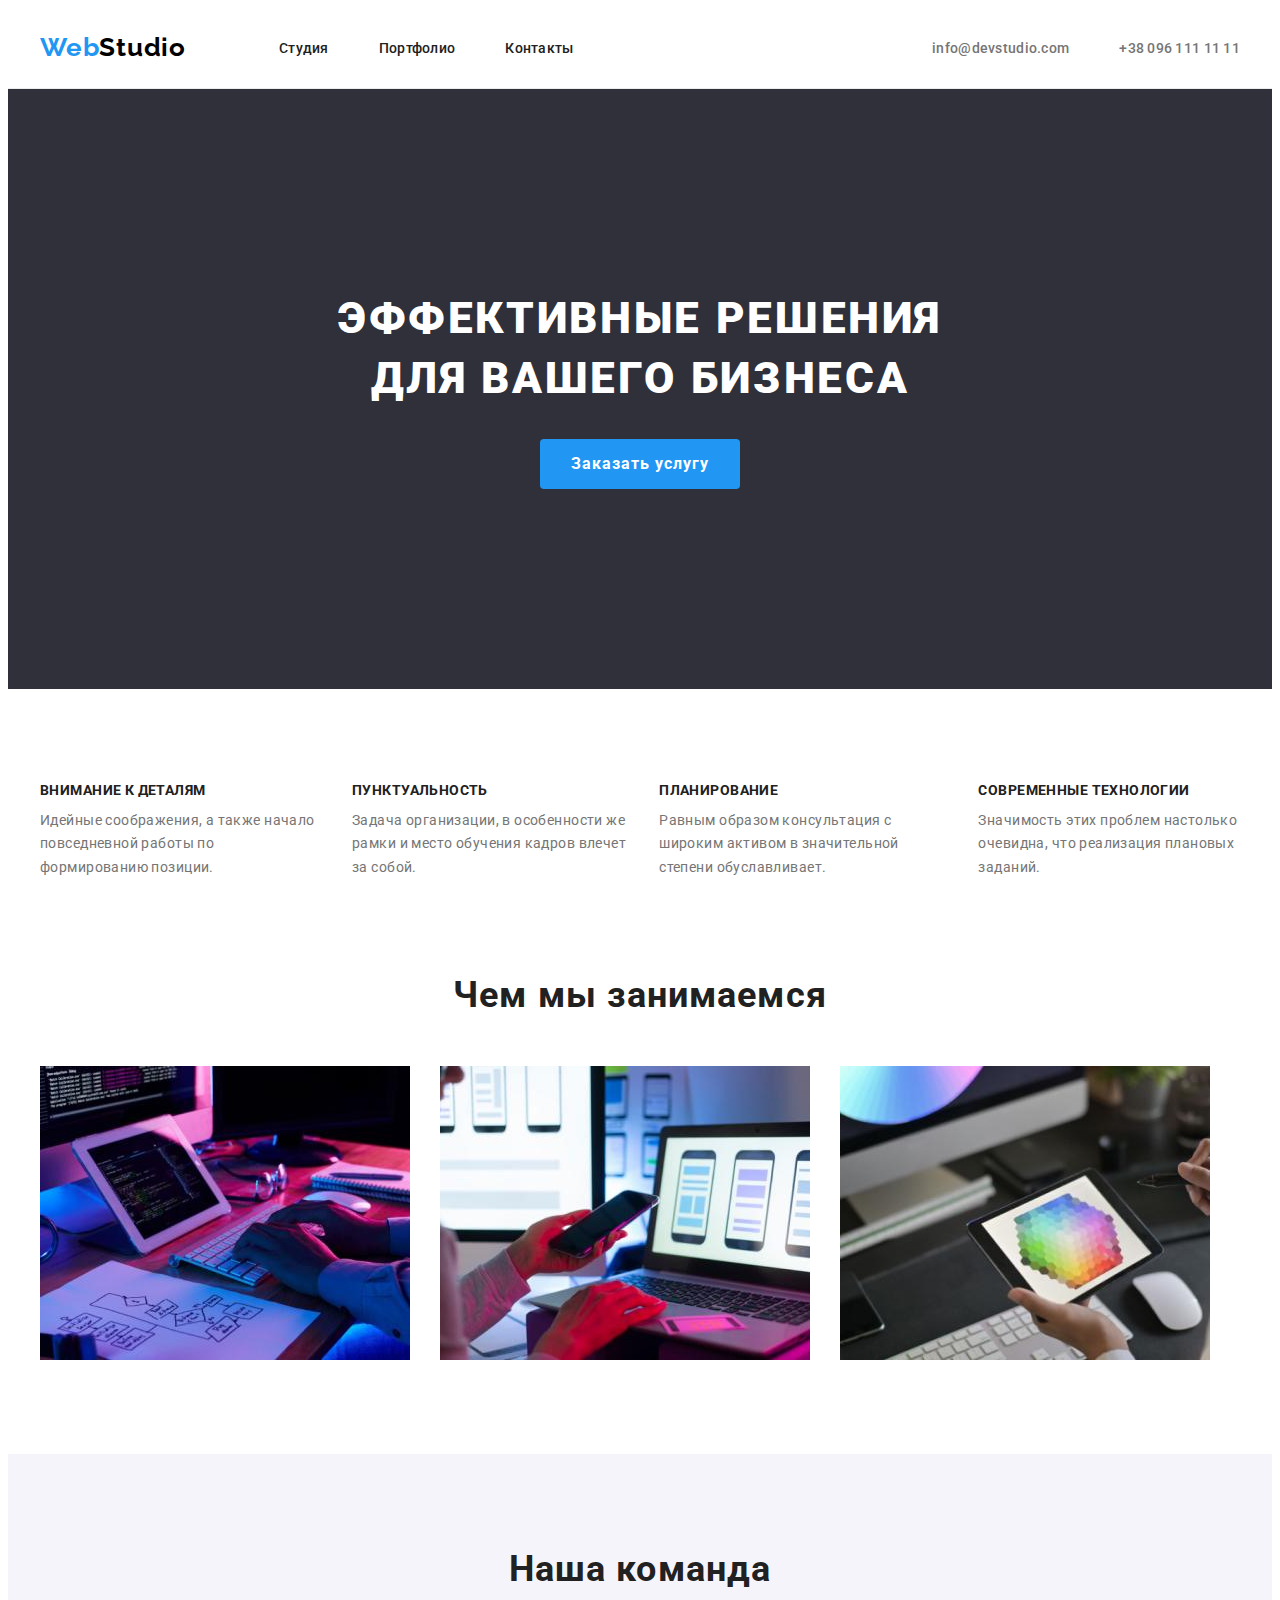
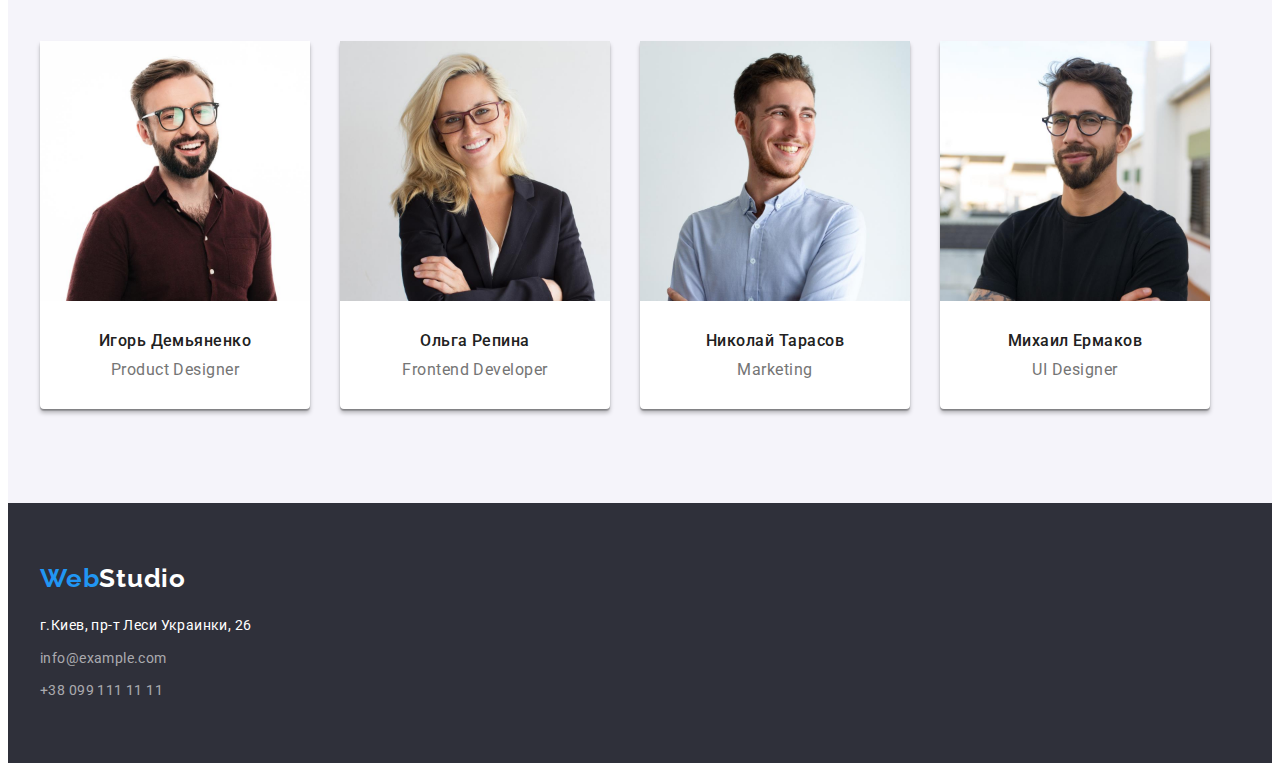
==== index.html @ 032d28a5 "add" ====
<!DOCTYPE html>
<html lang="ru">
  <head>
    <meta charset="UTF-8" />
    <meta http-equiv="X-UA-Compatible" content="IE=edge" />
    <meta name="viewport" content="width=device-width, initial-scale=1.0" />
    <title>Wedstudio</title>
    <link rel="preconnect" href="https://fonts.googleapis.com">
    <link rel="preconnect" href="https://fonts.gstatic.com" crossorigin>
    <link href="https://fonts.googleapis.com/css2?family=Raleway:wght@700&family=Roboto:wght@400;500;700;900&display=swap" rel="stylesheet">
    <link rel="stylesheet" href="./css/style.css" />
    <link rel="stylesheet" href="https://cdnjs.cloudflare.com/ajax/libs/modern-normalize/1.1.0/modern-normalize.min.css" integrity="sha512-wpPYUAdjBVSE4KJnH1VR1HeZfpl1ub8YT/NKx4PuQ5NmX2tKuGu6U/JRp5y+Y8XG2tV+wKQpNHVUX03MfMFn9Q==" crossorigin="anonymous" referrerpolicy="no-referrer" />
  </head>
  <body>
    <header class="header">
      <div class="container header-container">
      <nav class="header-nav">
        <a class="logo-header list" href ="./index.html" lang="en"><span class="logo-web">Web</span>Studio</span></a>
        <ul class="header-list">
          <li class="header-item"><a href="" class="header-link list">Студия</a></li>
          <li class="header-item"><a href="./portfolio.html"class="header-link list">Портфолио</a></li>
          <li class="header-item"><a href="" class="header-link list">Контакты</a></li>
        </ul>
      </nav>
      <ul class="header-contacts list">
        <li class="header-item-contacts">
          
          <a href="mailto:info@devstudio.com" class="header-mail list">info@devstudio.com </a>
        </li>
        <li class="header-item-contacts">
          <a href="tel:+380961111111" class="header-tel list">+38 096 111 11 11 </a></li>
     
     </ul>
  </div>
    </header>
    <main>
      <section class="hero">
        <div class="container hero-container">
        <h1 class="hero-title">Эффективные решения для вашего бизнеса</h1>
        <button class="hero-btn" type="button" >Заказать услугу</button>
      </div>
    </section >
      <section class="description section">
        <div class="container description-container">
        <ul class="description-list list">
          <li class="description-item">
            <h3 class="description-title">Внимание к деталям</h3>
            <p class="description-text">
              Идейные соображения, а также начало повседневной работы по
              формированию позиции.
            </p>
          </li>
          <li class="description-item">
            <h3 class="description-title" >Пунктуальность</h3>
            <p class="description-text" >
              Задача организации, в особенности же рамки и место обучения кадров
              влечет за собой.
            </p>
          </li>
          <li class="description-item">
            <h3 class="description-title">Планирование</h3>
            <p class="description-text">
              Равным образом консультация с широким активом в значительной
              степени обуславливает.
            </p>
          </li>
          <li class="description-item">
            <h3 class="description-title">Современные технологии</h3>
            <p class="description-text">
              Значимость этих проблем настолько очевидна, что реализация
              плановых заданий.
            </p>
          </li>
        </ul>
      </div>
      </section>
      <section class="about section-second">
        <div class="container">
         <h2 class="about-title">Чем мы занимаемся</h2>
        <ul class="about-picture list">
          <li>
            <img
              src="./images/computer.jpg"
              alt="computer"
              width="370"
              height="294"
            />
          </li>
          <li>
            <img
              src="./images/telephone.jpg"
              alt="telephone"
              width="370"
              height="294"
            />
          </li>
          <li>
            <img
              src="./images/tablet.jpg"
              alt="tablet"
              width="370"
              height="294"
            />
          </li>
        </ul> 
        </div>
    </section>
      <section class="team section">
        <div class="container">
        <h2 class="team-title">Наша команда</h2>
        <ul class="team-picture">
          <li class="team-list">
            <img
              src="./images/designer.jpg"
              alt="designer"
              width="270"
              height="260"
            />
            <div class="team-rectangle">
            <h3 class="team-name">Игорь Демьяненко</h3>
            <p class="team-text">Product Designer</p>
          </div>
          </li>
          <li class="team-list">
            <img
              src="./images/developer.jpg"
              alt="developer"
              width="270"
              height="260"
            />
             <div class="team-rectangle">
            <h3 class="team-name">Ольга Репина</h3>
            <p class="team-text">Frontend Developer</p>
          </div>
          </li>
          <li class="team-list">
            <img
              src="./images/marketing.jpg"
              alt="marketing"
              width="270"
              height="260"
            />
             <div class="team-rectangle">
            <h3 class="team-name">Николай Тарасов</h3>
            <p class="team-text">Marketing</p>
          </div>
          </li>
          <li class="team-list">
            <img
              src="./images/designer 2.jpg"
              alt="designer 2"
              width="270"
              height="260"
            />
             <div class="team-rectangle">
            <h3 class="team-name">Михаил Ермаков</h3>
            <p class="team-text">UI Designer</p>
          </div>
          </li>
        </ul>
      </div>
      </section>
    </main>
    <footer class="contact">
      <div class="container contact-container">
      <a class="logo-footer list" href ="/index.html" lang="en"><span class="logo-web">Web</span><span>Studio</span></a>
      <address class="contact-adress ">
        <ul class="contact-list list ">
          <li class="contact-item ">
            <a
              href =" https://g.page/stamp-capital?share"
              target="_blank"class="contact-map list"
              rel="noopener noreferrer nofollow"
              >г.Киев, пр-т Леси Украинки, 26</a
            >
          </li>
          <li class="contact-item"><a href="mailto:info@example.com" class="contact-email list">info@example.com</a></li>
          <li class="contact-item"><a class="contact-tel list" href="tel:+380991111111">+38 099 111 11 11</a></li>
        </ul>
      </address>
     </div>
    </footer>
  </body>
</html>
---- css/style.css ----
:root {
   --first-text-color:  #212121;
   --secondary-text-color:#757575;
   --hover-color:  #2196F3;
}


body{
    font-family: 'Roboto',sans-serif;
}
p, h1, h2, h3, h4 ,h5, h6{
    margin: 0;
}

ul, ol {
    margin: 0;
    padding-left: 0;
}

.list{
    list-style: none;
}

.list{
    text-decoration: none;
    
}

.container{
    width: 1200px;
    margin-left: auto;
    margin-right: auto;
    padding-left: 15px;
    padding-right: 15px;
}
.section{
    padding-top: 94px;
    padding-bottom: 94px;
}

.section-second {
    padding-top: 0px;
    padding-bottom: 94px;
    }

    img{
        display: block;
        max-width: 100%;
        height: auto;
    }
    

 
/*-------------HEADER------*/

.header{
   border-bottom: 1px solid #ECECEC; 
   padding-top: 24px;
   padding-bottom: 25px;
}

.header > .container{
display: flex;
align-items: center;
}
.logo-header
{
     font-family: 'Raleway',sans-serif;
     font-weight: 700;
     font-size: 26px;
     line-height: 1.19;
     letter-spacing: 0.03em; 
     color: #000000;
     margin-right: 93px;
    

}   
.logo-web {
    font-family: 'Raleway', sans-serif;
    font-weight: 700;
    font-size: 26px;
    line-height: 1.19;
    letter-spacing: 0.03em;
    color: #2196F3;
    
}
.header-nav{
    display: flex;
    align-items: center;
}
.header-list{
 display: flex;
 }
 .header-item{
    list-style: none;
 }    
    
  .header-item:not(:last-child){
   margin-right: 50px;
     }    
 
.header-link{
    font-weight: 500;
    font-size: 14px;
    line-height: 1.14;
    list-style: none;
    letter-spacing: 0.02em;
    color:var(--first-text-color);
    
}     
.header-link:hover, 
.header-link:focus {
    color: var(--hover-color)
  
}
.header-contacts{
    display: flex;
    margin-left: auto;
   
}
.header-item-contacts:not(:last-child){
margin-right: 50px;
}

.header-mail{
    font-weight: 500;
    font-size: 14px;
    line-height: 1.14;
    letter-spacing: 0.02em;
    color: var(--secondary-text-color);
 }
.header-mail:hover,
.header-mail:focus {
    color: var(--hover-color)}

.header-tel{
    font-weight: 500;
    font-size: 14px;
    line-height: 1.14;
    letter-spacing: 0.02em;
    color: var(--secondary-text-color);
   
 }
 
.header-tel:hover,
.header-tel:focus {
    color: var(--hover-color)
 
}

      /*--------HERO-----------*/

.hero{
    background-color:#2F303A;
    padding-top: 200px;
    padding-bottom: 200px;
    text-align: center;
    margin-top: auto;
}
    .hero-title {
    font-family: Roboto ;
    font-weight: 900;
    font-size: 44px;
    line-height: 1.36;
    text-align: center;
    letter-spacing: 0.06em;
    text-transform: uppercase;
    color: #FFFFFF;
    margin: auto;
    margin-right: auto;
    margin-bottom: 30px;
    max-width: 696px;
    
}
 .hero-btn {
    font-family:inherit;
    font-weight: 700;
    font-size: 16px;
    line-height: 1.88;
    display: flex;
    text-align: center;
    letter-spacing: 0.06em;
    cursor: pointer;
    color: #FFFFFF;
    background-color: #2196F3;
    display:block;
    margin:auto;
    height: 50px;
    width: 200px;
    border-radius: 4px;
    border-color:transparent;
    
} 
.hero-btn:hover,
.hero-btn:focus {
    background: #188CE8; 
}  
    




        /*--------DESCRIPTION-----------*/

   

   .description-list{
    display: flex;
    align-items: center;
    
    }
   .description-item:not(:last-child){
    margin-right: 30px;
    
   }
   .description-title {
    font-family: inherit;
    font-weight: 700;
    font-size: 14px;
    line-height: 1.14;
    letter-spacing: 0.03em;
    text-transform: uppercase;
    color:var(--first-text-color);
    margin-bottom: 10px;
}

.description-text {
    
    font-weight: 400;
    font-size: 14px;
    line-height: 1.71;
    letter-spacing: 0.03em;
    color: var(--secondary-text-color);
   
   
}

/*---------------ABOUT---------*/


.about-title{
    font-weight: 700;
    font-size: 36px;
    line-height: 1.17;
    text-align: center;
    letter-spacing: 0.03em;
    color: var(--first-text-color);
    margin-bottom: 50px;

}

.about-picture{
    display: flex;
    align-items: center;
    gap: 30px;
}

/*---------------TEAM---------*/

.team {
    background-color: #F5F4FA;
}

.team-title {
    font-weight: 700;
    font-size: 36px;
    line-height: 1.17;
    letter-spacing: 0.03em;
    color: var(--first-text-color);
    margin-bottom: 50px;
    text-align: center;
}

  .team-name {
    font-weight: 500;
    font-size: 16px;
    line-height: 1.19;
    letter-spacing: 0.03em;
    color: var(--first-text-color);
    margin-bottom: 10px;
    
 }

 .team-picture {
    display: flex;
    align-items: center;
    gap: 30px;
    list-style: none;
    text-align: center;
    
}
 
.team-list{
    
    border-color: transparent;
    background: #FFFFFF;
    box-shadow: 0px 4px 4px rgba(0, 0, 0, 0.25), 0px 1px 1px rgba(0, 0, 0, 0.14), 0px 2px 1px rgba(0, 0, 0, 0.2);
    border-radius: 0px 0px 4px 4px;
}

.team-rectangle{
    padding-top: 30px;
    padding-bottom: 30px;
    
}
.team-text {
    font-weight: 400;
    font-size: 16px;
    line-height: 1.19;
    letter-spacing: 0.03em;
    color: var(--secondary-text-color);
    
}

/*---------------FOOTER--------*/

.contact{
    background-color: #2F303A;
    padding-top: 60px;
    padding-bottom: 60px;
}


.logo-footer{
    font-family: 'Raleway', sans-serif;
    font-weight: 700;
    font-size: 26px;
    line-height: 1.19;
    letter-spacing: 0.03em;
    color: #FFFFFF;
    margin-bottom: 20px;
    display: inline-block;
    
}
.contact-item:not(:last-child){
    margin-bottom: 9px;
}
.contact-adress {
    font-style: normal;
   
}
.contact-map {
    font-style: normal;
    font-weight: 400;
    font-size: 14px;
    line-height: 1.71;
    letter-spacing: 0.03em;
    color: #FFFFFF;
    
}

.contact-map:hover,
.contact-map:focus{
  color: var(--hover-color);
 }
.contact-email {
    font-style: normal;
    font-weight: 400;
    font-size: 14px;
    line-height: 1.71;
    letter-spacing: 0.03em;
    color: rgba(255, 255, 255, 0.6);
}
.contact-email:hover,
.contact-email:focus {
    color:var(--hover-color);
}
.contact-tel{
    font-style: normal;
    font-weight: 400;
    font-size: 14px;
    line-height: 1.71;
    letter-spacing: 0.03em;
    color: rgba(255, 255, 255, 0.6);
}
  .contact-tel:hover,
  .contact-tel:focus {
      color: var(--hover-color)

  }
   /*-----------------PORTFOLIO---------*/
    
  .button-list{
        display: flex;
        flex-wrap: wrap;
        gap: 8px;
        justify-content: center;
        margin-bottom: 50px;
    }
   
   .button-link {
    font-family: inherit;
    font-weight: 500;
    font-size: 16px;
    line-height: 1.62;
    text-align: center;
    letter-spacing: 0.03em;
    cursor: pointer;
    color: #212121;
    border-radius: 4px;
    border-color: transparent;
    padding:6px 20px;
   }
    .button-link:hover,
    .button-link:focus {
     background: var(--hover-color);
     color: #FFFFFF;
    }
    .portfolio-rectangle{
    font-family: Roboto,sans-serif;
    padding: 20px 24px;
    border: 1px solid rgba(238, 238, 238, 1);
    border-top: none;
    }
    .portfolio-list{
    display: flex;
    flex-wrap:wrap;
    gap: 30px; 
    }
    .portfolio-title {
     font-weight: 700;
     font-size: 18px;
     line-height: 2;
     letter-spacing: 0.06em;   
     color: var(--first-text-color);
     margin-bottom: 4px;
   }
    .portfolio-text {
    font-weight: 400;
    font-size: 16px;
    line-height: 1.88;
    letter-spacing: 0.03em;
    color: var(--secondary-text-color);
    }
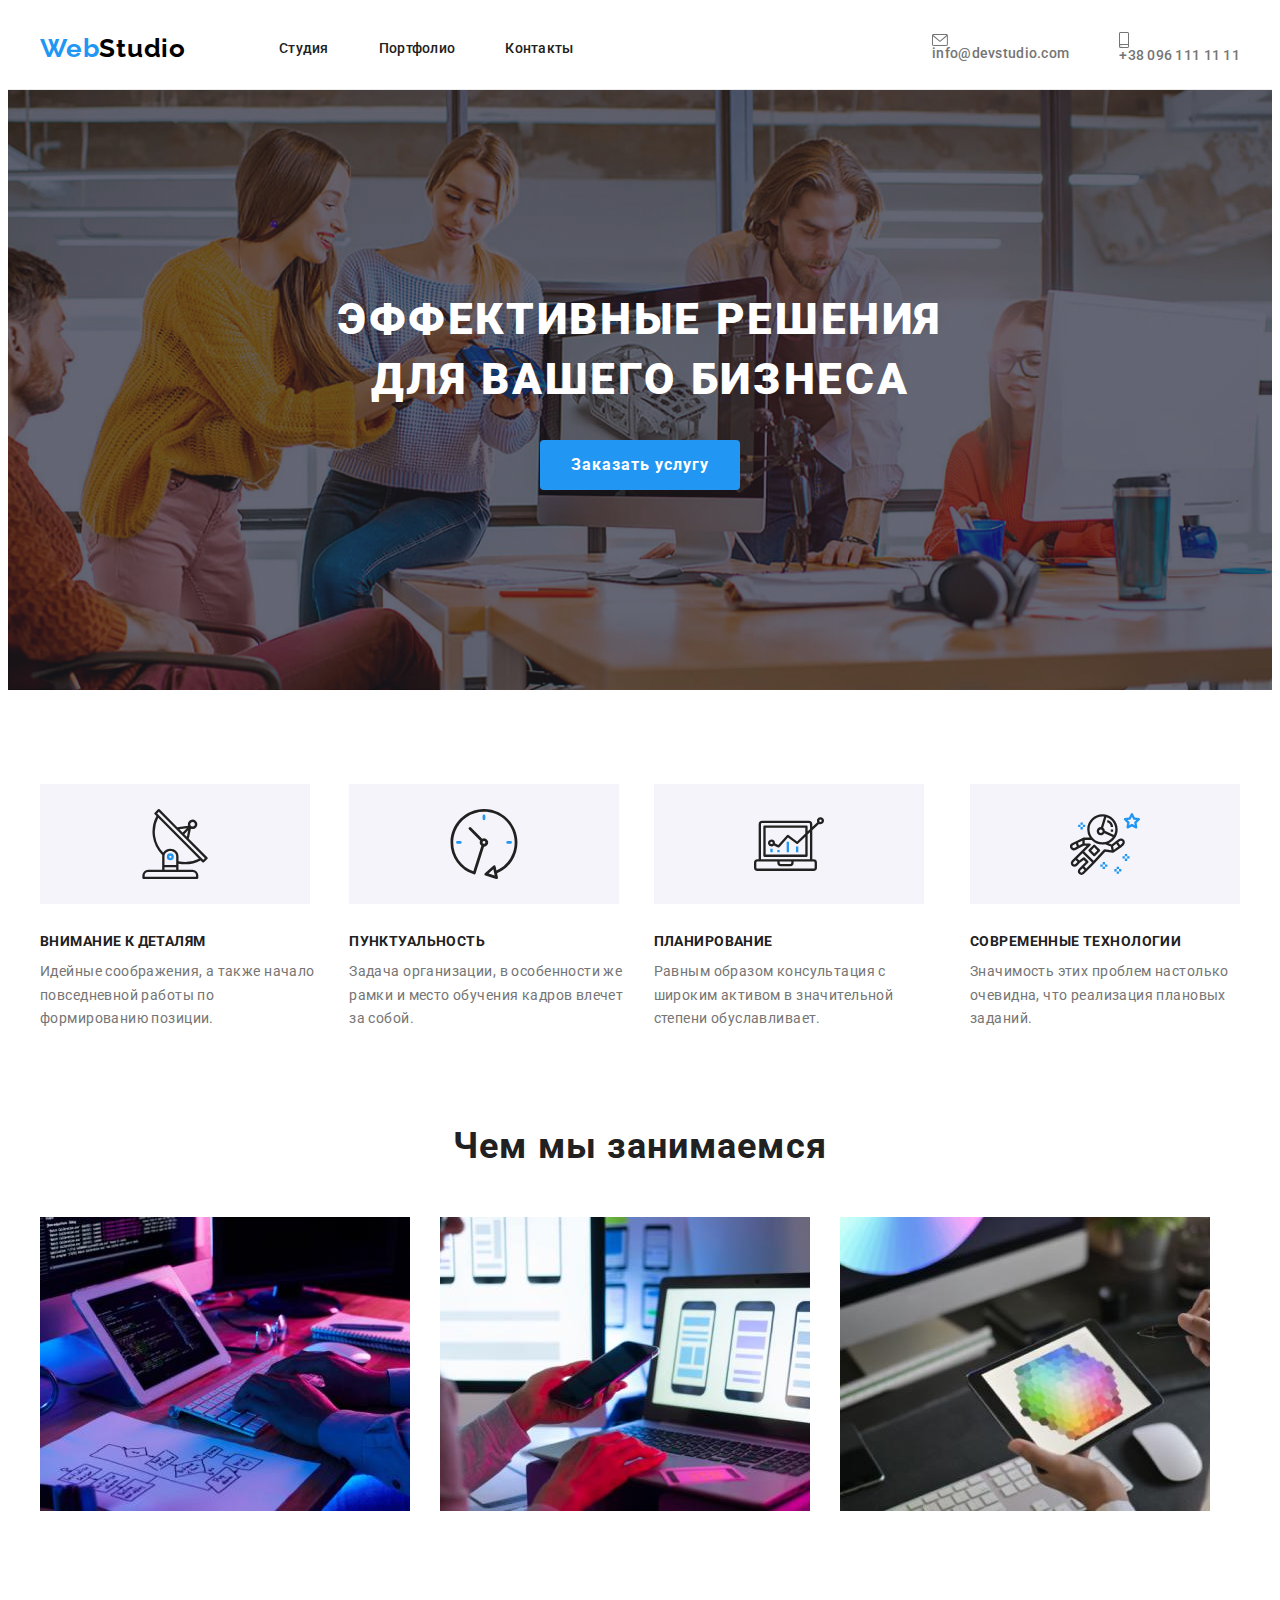
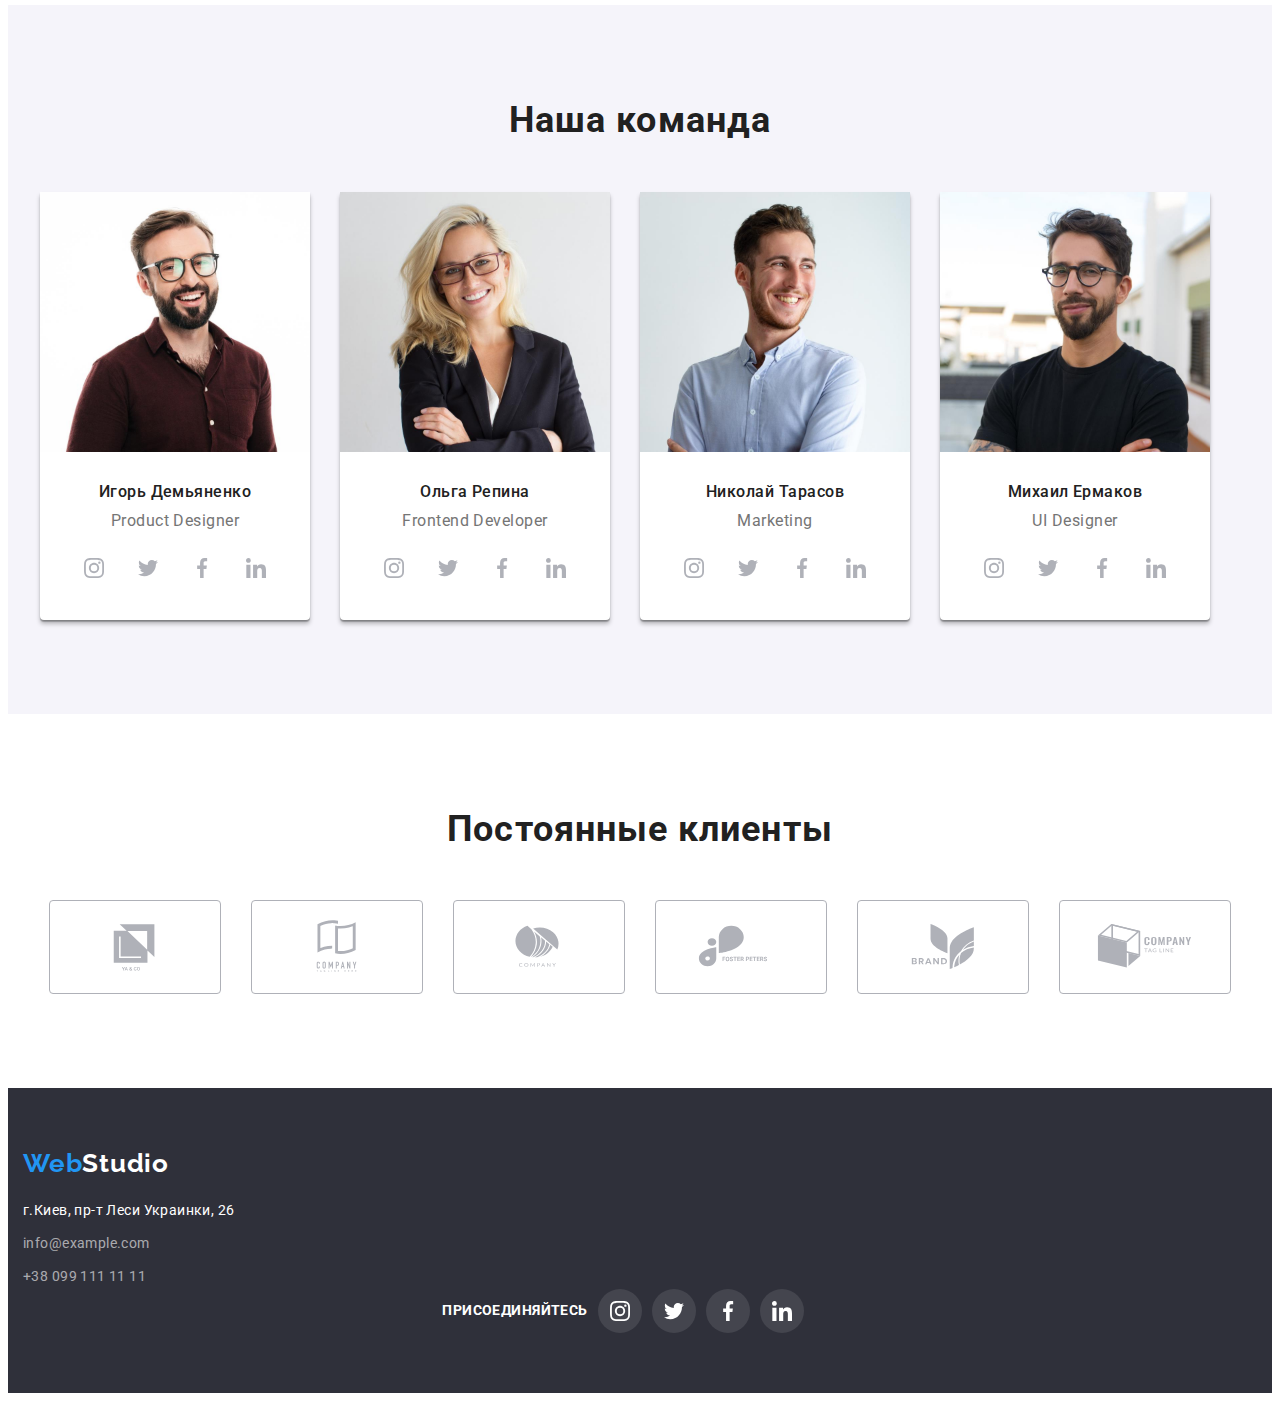
==== commit 6c7e4769: "add" ====
--- a/index.html
+++ b/index.html
@@ -23,18 +23,24 @@
         </ul>
       </nav>
       <ul class="header-contacts list">
-        <li class="header-item-contacts">
-          
+        <li class="header-contacts-item">
+          <svg class="header-icon" width="16" height="12">
+          <use href="./images/icons.svg#icon-envelope"></use>
+          </svg>
           <a href="mailto:info@devstudio.com" class="header-mail list">info@devstudio.com </a>
         </li>
-        <li class="header-item-contacts">
-          <a href="tel:+380961111111" class="header-tel list">+38 096 111 11 11 </a></li>
-     
-     </ul>
+        <li class="header-contacts-item">
+          <svg class="header-icon" width="10" height="16">
+          <use href="./images/icons.svg#icon-smartphone"></use>
+          </svg>
+           
+            <a href="tel:+380961111111" class="header-tel list">+38 096 111 11 11 </a></li>
+      </ul>
   </div>
-    </header>
+    </header> 
+  
     <main>
-      <section class="hero">
+      <section class="hero hero-bg">
         <div class="container hero-container">
         <h1 class="hero-title">Эффективные решения для вашего бизнеса</h1>
         <button class="hero-btn" type="button" >Заказать услугу</button>
@@ -44,13 +50,24 @@
         <div class="container description-container">
         <ul class="description-list list">
           <li class="description-item">
+            <div class="description-soc list">
+              <svg class="description-soc-icon" width="70" height="70">
+                  <use href="./images/icons.svg#icon-antenna"></use>
+                </svg>
+              </div>
             <h3 class="description-title">Внимание к деталям</h3>
             <p class="description-text">
               Идейные соображения, а также начало повседневной работы по
               формированию позиции.
+               
             </p>
           </li>
           <li class="description-item">
+            <div class="description-soc list">
+              <svg class="description-soc-icon" width="70" height="70">
+                  <use href="./images/icons.svg#icon-clock"></use>
+                </svg>
+              </div>
             <h3 class="description-title" >Пунктуальность</h3>
             <p class="description-text" >
               Задача организации, в особенности же рамки и место обучения кадров
@@ -58,6 +75,11 @@
             </p>
           </li>
           <li class="description-item">
+            <div class="description-soc list">
+              <svg class="description-soc-icon" width="70" height="70">
+                  <use href="./images/icons.svg#icon-diagram"></use>
+                </svg>
+              </div>
             <h3 class="description-title">Планирование</h3>
             <p class="description-text">
               Равным образом консультация с широким активом в значительной
@@ -65,6 +87,11 @@
             </p>
           </li>
           <li class="description-item">
+            <div class="description-soc list">
+              <svg class="description-soc-icon" width="70" height="70">
+                  <use href="./images/icons.svg#icon-astronaut"></use>
+                </svg>
+              </div>
             <h3 class="description-title">Современные технологии</h3>
             <p class="description-text">
               Значимость этих проблем настолько очевидна, что реализация
@@ -119,6 +146,28 @@
             <div class="team-rectangle">
             <h3 class="team-name">Игорь Демьяненко</h3>
             <p class="team-text">Product Designer</p>
+            <ul class="team-soc list">
+              <li class="team-soc-item"><a href="" class="team-soc-link link">
+                <svg class="team-soc-icon" width="20" height="20">
+                  <use href="./images/icons.svg#icon-instagram"></use>
+                </svg>
+              </a></li>
+              <li class="team-soc-item"><a href="" class="team-soc-link link">
+                <svg class="team-soc-icon" width="20" height="20">
+                  <use href="./images/icons.svg#icon-twitter"></use>
+                </svg>
+              </a></li>
+              <li class="team-soc-item"><a href="" class="team-soc-link link">
+                <svg class="team-soc-icon" width="20" height="20">
+                  <use href="./images/icons.svg#icon-facebook"></use>
+                </svg>
+              </a></li>
+              <li class="team-soc-item"><a href="" class="team-soc-link link">
+                <svg class="team-soc-icon" width="20" height="20">
+                  <use href="./images/icons.svg#icon-linkedin"></use>
+                </svg>
+              </a></li>
+            </ul>
           </div>
           </li>
           <li class="team-list">
@@ -131,8 +180,30 @@
              <div class="team-rectangle">
             <h3 class="team-name">Ольга Репина</h3>
             <p class="team-text">Frontend Developer</p>
+            <ul class="team-soc list">
+              <li class="team-soc-item"><a href="" class="team-soc-link link">
+                <svg class="team-soc-icon" width="20" height="20">
+                  <use href="./images/icons.svg#icon-instagram"></use>
+                </svg>
+              </a></li>
+              <li class="team-soc-item"><a href="" class="team-soc-link link">
+                <svg class="team-soc-icon" width="20" height="20">
+                  <use href="./images/icons.svg#icon-twitter"></use>
+                </svg>
+              </a></li>
+              <li class="team-soc-item"><a href="" class="team-soc-link link">
+                <svg class="team-soc-icon" width="20" height="20">
+                  <use href="./images/icons.svg#icon-facebook"></use>
+                </svg>
+              </a></li>
+              <li class="team-soc-item"><a href="" class="team-soc-link link">
+                <svg class="team-soc-icon" width="20" height="20">
+                  <use href="./images/icons.svg#icon-linkedin"></use>
+                </svg>
+              </a></li>
+            </ul>
           </div>
-          </li>
+          
           <li class="team-list">
             <img
               src="./images/marketing.jpg"
@@ -143,6 +214,28 @@
              <div class="team-rectangle">
             <h3 class="team-name">Николай Тарасов</h3>
             <p class="team-text">Marketing</p>
+            <ul class="team-soc list">
+              <li class="team-soc-item"><a href="" class="team-soc-link link">
+                <svg class="team-soc-icon" width="20" height="20">
+                  <use href="./images/icons.svg#icon-instagram"></use>
+                </svg>
+              </a></li>
+              <li class="team-soc-item"><a href="" class="team-soc-link link">
+                <svg class="team-soc-icon" width="20" height="20">
+                  <use href="./images/icons.svg#icon-twitter"></use>
+                </svg>
+              </a></li>
+              <li class="team-soc-item"><a href="" class="team-soc-link link">
+                <svg class="team-soc-icon" width="20" height="20">
+                  <use href="./images/icons.svg#icon-facebook"></use>
+                </svg>
+              </a></li>
+              <li class="team-soc-item"><a href="" class="team-soc-link link">
+                <svg class="team-soc-icon" width="20" height="20">
+                  <use href="./images/icons.svg#icon-linkedin"></use>
+                </svg>
+              </a></li>
+            </ul>
           </div>
           </li>
           <li class="team-list">
@@ -155,13 +248,71 @@
              <div class="team-rectangle">
             <h3 class="team-name">Михаил Ермаков</h3>
             <p class="team-text">UI Designer</p>
+            <ul class="team-soc list">
+              <li class="team-soc-item"><a href="" class="team-soc-link link">
+                <svg class="team-soc-icon" width="20" height="20">
+                  <use href="./images/icons.svg#icon-instagram"></use>
+                </svg>
+              </a></li>
+              <li class="team-soc-item"><a href="" class="team-soc-link link">
+                <svg class="team-soc-icon" width="20" height="20">
+                  <use href="./images/icons.svg#icon-twitter"></use>
+                </svg>
+              </a></li>
+              <li class="team-soc-item"><a href="" class="team-soc-link link">
+                <svg class="team-soc-icon" width="20" height="20">
+                  <use href="./images/icons.svg#icon-facebook"></use>
+                </svg>
+              </a></li>
+              <li class="team-soc-item"><a href="" class="team-soc-link link">
+                <svg class="team-soc-icon" width="20" height="20">
+                  <use href="./images/icons.svg#icon-linkedin"></use>
+                </svg>
+              </a></li>
+            </ul>
           </div>
           </li>
         </ul>
       </div>
       </section>
-    </main>
+      <section class="clients section">
+        <div class="container">
+        <h2 class="clients-title">Постоянные клиенты</h2>
+        <ul class="clients-list list">
+          <li class="clients-item">
+           <svg class="client-soc-icon" width="106" height="60">
+          <use href="./images/icons.svg#icon-Logo-1"></use>
+                </svg>
+          </li>
+          <li class="clients-item">
+            <svg class="client-soc-icon" width="106" height="60">
+                  <use href="./images/icons.svg#icon-Logo-2"></use>
+                </svg>
+          </li>
+          <li class="clients-item"><svg class="client-soc-icon" width="106" height="60">
+                  <use href="./images/icons.svg#icon-Logo-3"></use>
+                </svg></li>
+<li class="clients-item">
+              <svg class="client-soc-icon" width="106" height="60">
+                  <use href="./images/icons.svg#icon-Logo-4"></use>
+                </svg>  
+</li>
+<li class="clients-item">
+  <svg class="client-soc-icon" width="106" height="60">
+                  <use href="./images/icons.svg#icon-Logo-5"></use>
+                </svg>
+</li>
+<li class="clients-item">
+<svg class="client-soc-icon" width="106" height="60">
+                  <use href="./images/icons.svg#icon-Logo-6"></use>
+                </svg>  
+</li>
+        </ul>
+        </div>
+      </section>
+    </main>       
     <footer class="contact">
+      <div class="AAAA">
       <div class="container contact-container">
       <a class="logo-footer list" href ="/index.html" lang="en"><span class="logo-web">Web</span><span>Studio</span></a>
       <address class="contact-adress ">
@@ -179,6 +330,32 @@
         </ul>
       </address>
      </div>
+     <div class="footer-connect ">
+            <ul class="footer-connect-soc list">
+              <h3 class="footer-connect-text">Присоединяйтесь</h3>
+              <li class="footer-connect-soc-item"><a href="" class="footer-connect-soc-link link">
+                <svg class="footer-connect-soc-icon" width="20" height="20">
+                  <use href="./images/icons.svg#icon-instagram"></use>
+                </svg>
+              </a></li>
+              <li class="footer-connect-soc-item"><a href="" class="footer-connect-soc-link link">
+                <svg class="footer-connect-soc-icon" width="20" height="20">
+                  <use href="./images/icons.svg#icon-twitter"></use>
+                </svg>
+              </a></li>
+              <li class="footer-connect-soc-item"><a href="" class="footer-connect-soc-link link">
+                <svg class="footer-connect-soc-icon" width="20" height="20">
+                  <use href="./images/icons.svg#icon-facebook"></use>
+                </svg>
+              </a></li>
+              <li class="footer-connect-soc-item"><a href="" class="footer-connect-soc-link link">
+                <svg class="footer-connect-soc-icon" width="20" height="20">
+                  <use href="./images/icons.svg#icon-linkedin"></use>
+                </svg>
+              </a></li>
+            </ul>
+          
+     </div>
     </footer>
   </body>
 </html>
--- a/css/style.css
+++ b/css/style.css
@@ -90,6 +90,7 @@
 }
 .header-list{
  display: flex;
+ align-items: center;
  }
  .header-item{
     list-style: none;
@@ -111,35 +112,54 @@
 .header-link:hover, 
 .header-link:focus {
     color: var(--hover-color)
-  
-}
+}  
 .header-contacts{
     display: flex;
     margin-left: auto;
-   
-}
-.header-item-contacts:not(:last-child){
+    align-items: center;
+}
+.header-contacts-item:not(:last-child){
 margin-right: 50px;
-}
+
+}
+.header-icon {
+    display: flex;
+    align-items: center;
+    fill: var(--secondary-text-color);
+    margin-right: 10px;
+    
+}
+    
+.header-icon:hover,
+.header-icon:focus {
+    background-color:#FFFFFF ;
+    fill:currentColor; 
+}
+
 
 .header-mail{
+    display: flex;
+    align-items: center;
     font-weight: 500;
     font-size: 14px;
     line-height: 1.14;
     letter-spacing: 0.02em;
     color: var(--secondary-text-color);
+    
  }
 .header-mail:hover,
 .header-mail:focus {
     color: var(--hover-color)}
 
 .header-tel{
+    display: flex;
+    align-items: center;
     font-weight: 500;
     font-size: 14px;
     line-height: 1.14;
     letter-spacing: 0.02em;
     color: var(--secondary-text-color);
-   
+    
  }
  
 .header-tel:hover,
@@ -151,11 +171,22 @@
       /*--------HERO-----------*/
 
 .hero{
-    background-color:#2F303A;
+    /* background-color:#2F303A; */
     padding-top: 200px;
     padding-bottom: 200px;
     text-align: center;
     margin-top: auto;
+}
+ .hero-bg {
+    background-image: linear-gradient(rgba(47, 48, 58, 0.4),
+    rgba(47, 48, 58, 0.4)),url(../images/hero-bg.jpg);
+    background-repeat: no-repeat;
+    background-position: center;
+    background-size: cover;
+    max-width: 1600px;
+    margin-left: auto;
+    margin-right: auto;
+    
 }
     .hero-title {
     font-family: Roboto ;
@@ -198,10 +229,10 @@
     
 
 
-
-
-        /*--------DESCRIPTION-----------*/
-
+ /*--------DESCRIPTION-----------*/
+
+
+       
    
 
    .description-list{
@@ -213,6 +244,17 @@
     margin-right: 30px;
     
    }
+
+   .description-soc {
+    display: flex;
+    align-items: center;
+    justify-content: center;
+    width: 270px;
+    height: 120px;
+    background-color: #F5F4FA;
+     
+   }
+   
    .description-title {
     font-family: inherit;
     font-weight: 700;
@@ -222,6 +264,7 @@
     text-transform: uppercase;
     color:var(--first-text-color);
     margin-bottom: 10px;
+    margin-top: 30px;
 }
 
 .description-text {
@@ -231,7 +274,7 @@
     line-height: 1.71;
     letter-spacing: 0.03em;
     color: var(--secondary-text-color);
-   
+    
    
 }
 
@@ -259,6 +302,9 @@
 
 .team {
     background-color: #F5F4FA;
+    max-width: 1600px;
+    margin-left: auto;
+    margin-right: auto;
 }
 
 .team-title {
@@ -278,6 +324,7 @@
     letter-spacing: 0.03em;
     color: var(--first-text-color);
     margin-bottom: 10px;
+   
     
  }
 
@@ -309,8 +356,85 @@
     line-height: 1.19;
     letter-spacing: 0.03em;
     color: var(--secondary-text-color);
-    
-}
+    margin-bottom: 16px;
+    
+}
+
+.team-soc{
+    display: flex;
+    justify-content: center;
+    gap: 10px;
+}
+
+.team-soc-link  {
+    width: 44px;
+    height: 44px;
+    border-radius: 50%;
+    background-color: #FFFFFF;
+    display: flex;
+    align-items: center;
+    justify-content: center;
+    fill:#AFB1B8;
+}
+
+.team-soc-link:hover,
+.team-soc-link:focus{
+ background-color: var(--hover-color);
+ fill:#FFFFFF
+}
+
+
+
+/*--------------CLIENTS---------*/
+
+.clients {
+     max-width: 1600px;
+    
+    margin-left: auto;
+    margin-right: auto;
+   
+}
+.clients-title{
+    font-weight: 700;
+    font-size: 36px;
+    line-height: 1.17;
+    letter-spacing: 0.03em;
+    color: var(--first-text-color);
+    margin-bottom: 50px;
+    text-align: center;
+}
+
+
+.clients-list  {
+    display: flex;
+    justify-content: center;
+    gap: 30px;
+    
+    }
+.clients-item{
+    display: block;
+    align-items: center;
+    justify-content: center;
+    border: 1px solid #AFB1B8;
+    border-radius: 4px;
+}
+.client-soc-icon{
+    display: flex;
+    align-items: center;
+    justify-content: center;
+    background-color: #FFFFFF;
+    fill: #AFB1B8;
+     margin: 16px 32px;
+    }    
+        
+    .client-soc-icon:hover,
+    .client-soc-icon:focus {
+    background-color:#FFFFFF ;
+     fill: var(--hover-color);
+    }
+
+
+
 
 /*---------------FOOTER--------*/
 
@@ -318,9 +442,12 @@
     background-color: #2F303A;
     padding-top: 60px;
     padding-bottom: 60px;
-}
-
-
+    max-width: 1600px;
+    margin-left: auto;
+    margin-right: auto;
+    
+    
+}
 .logo-footer{
     font-family: 'Raleway', sans-serif;
     font-weight: 700;
@@ -378,7 +505,58 @@
       color: var(--hover-color)
 
   }
-   /*-----------------PORTFOLIO---------*/
+
+  .AAAA{
+    display: inline-block;
+    align-items: baseline;
+  }
+  
+    
+    
+ .footer-connect{
+    
+ }
+    .footer-connect-soc{
+    display: flex;
+    align-items: center;
+    justify-content: center;
+    gap: 10px;}
+
+  .footer-connect-text{
+    font-family: Roboto, sans-serif;
+    font-weight: 700;
+    font-size: 14px;
+    line-height: 1.14px;
+    letter-spacing: 0.03em;
+    text-transform: uppercase;
+    color: #FFFFFF;
+  }  
+    
+  
+  
+
+  
+    
+
+
+.footer-connect-soc-link{
+    width: 44px;
+    height: 44px;
+    border-radius: 50%;
+    background-color:rgba(255, 255, 255, 0.1);;
+    display: flex;
+    align-items: center;
+    justify-content: center;
+    fill: #FFFFFF;
+}
+.footer-connect-soc-link:hover,
+.footer-connect-soc-link:focus {
+    background-color: var(--hover-color);
+    fill: #FFFFFF
+}
+
+    
+    /*-----------------PORTFOLIO---------*/
     
   .button-list{
         display: flex;
@@ -400,10 +578,11 @@
     border-radius: 4px;
     border-color: transparent;
     padding:6px 20px;
-   }
+    }
     .button-link:hover,
     .button-link:focus {
-     background: var(--hover-color);
+    box-shadow: 0px 3px 1px rgba(0, 0, 0, 0.1), 0px 1px 2px rgba(0, 0, 0, 0.08), 0px 2px 2px rgba(0, 0, 0, 0.12);
+    background: var(--hover-color);
      color: #FFFFFF;
     }
     .portfolio-rectangle{
@@ -416,7 +595,20 @@
     display: flex;
     flex-wrap:wrap;
     gap: 30px; 
-    }
+    
+    }
+    .portfolio-item{
+    width: 370px;
+    
+    }
+
+    .portfolio-item:hover,
+    .portfolio-item:focus {
+    border: 1px solid #EEEEEE;
+    box-shadow: 0px 1px 1px rgba(0, 0, 0, 0.12), 0px 4px 4px rgba(0, 0, 0, 0.06), 1px 4px 6px rgba(0, 0, 0, 0.16);
+    }
+    
+
     .portfolio-title {
      font-weight: 700;
      font-size: 18px;
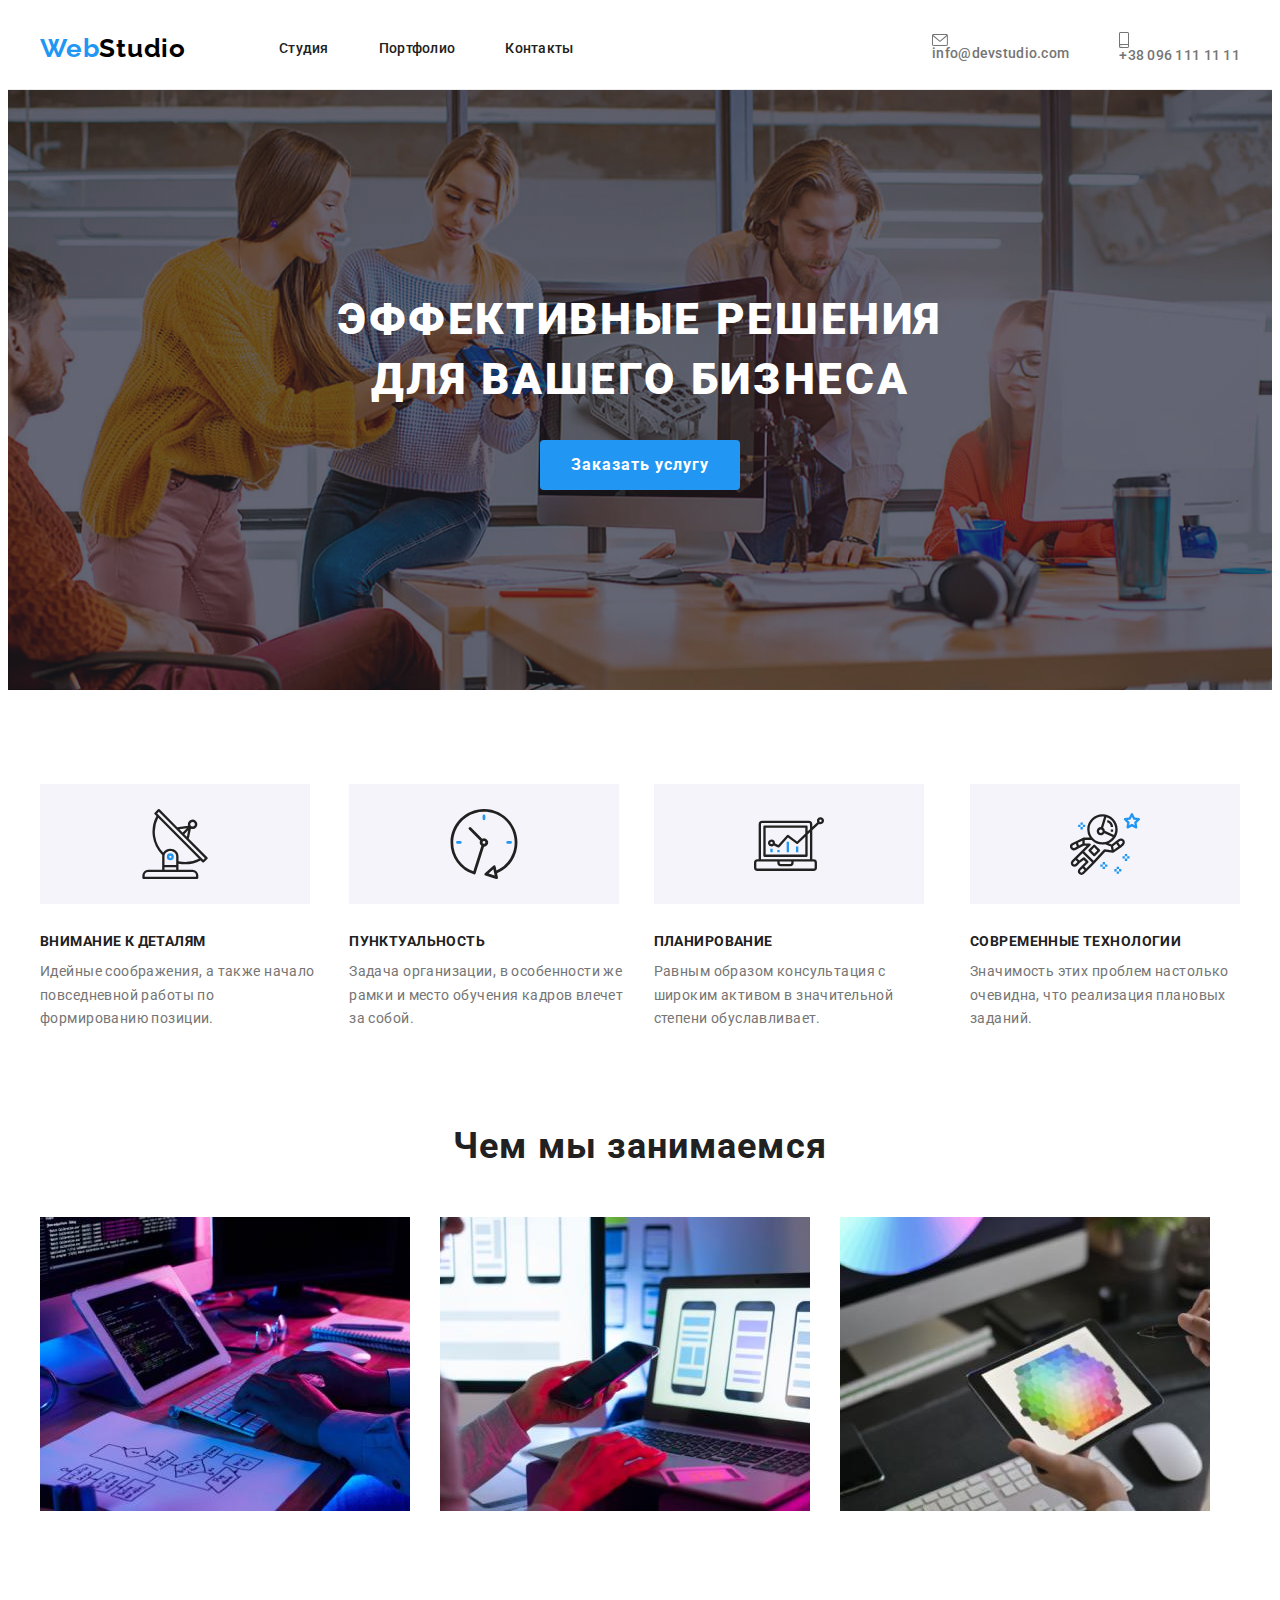
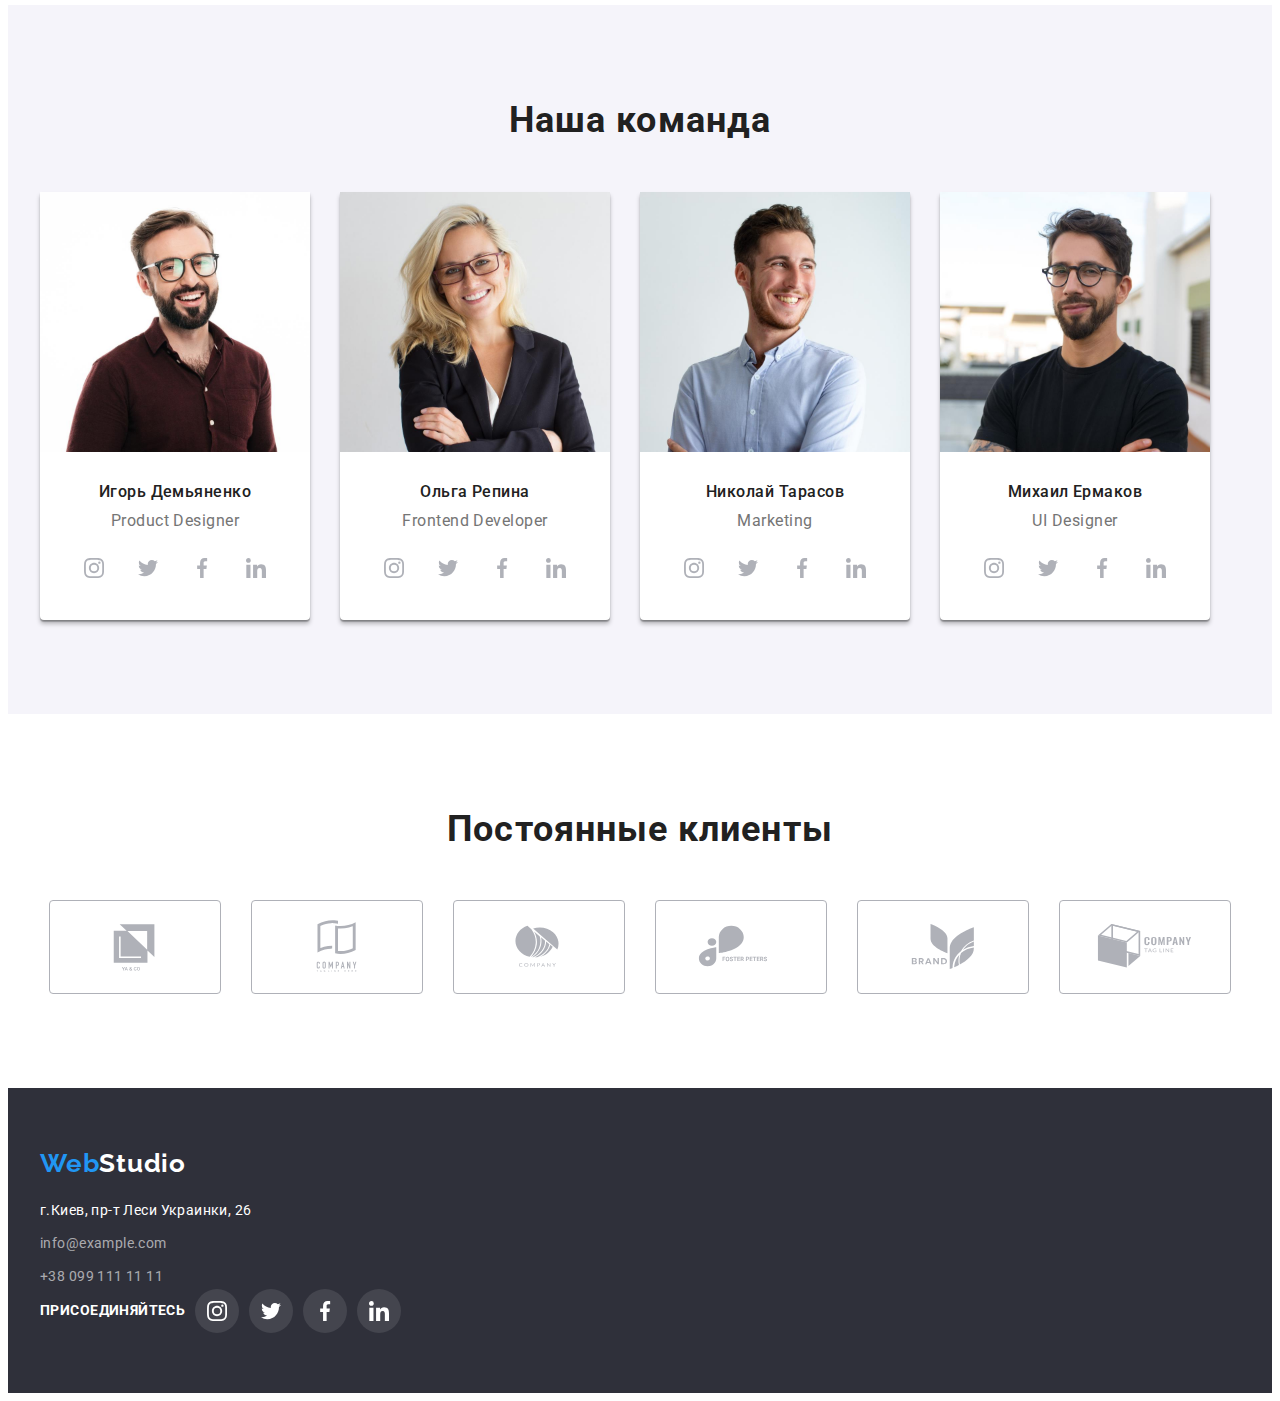
==== commit 66e9f6ae: "add" ====
--- a/index.html
+++ b/index.html
@@ -310,9 +310,9 @@
         </ul>
         </div>
       </section>
-    </main>       
+    </main> 
+    
     <footer class="contact">
-      <div class="AAAA">
       <div class="container contact-container">
       <a class="logo-footer list" href ="/index.html" lang="en"><span class="logo-web">Web</span><span>Studio</span></a>
       <address class="contact-adress ">
@@ -330,7 +330,7 @@
         </ul>
       </address>
      </div>
-     <div class="footer-connect ">
+     <div class="container footer-connect">
             <ul class="footer-connect-soc list">
               <h3 class="footer-connect-text">Присоединяйтесь</h3>
               <li class="footer-connect-soc-item"><a href="" class="footer-connect-soc-link link">
@@ -354,8 +354,9 @@
                 </svg>
               </a></li>
             </ul>
-          
-     </div>
+            </div>
     </footer>
   </body>
 </html>
+          
+        
--- a/css/style.css
+++ b/css/style.css
@@ -505,21 +505,11 @@
       color: var(--hover-color)
 
   }
-
-  .AAAA{
-    display: inline-block;
-    align-items: baseline;
-  }
-  
-    
-    
- .footer-connect{
-    
- }
+ 
+ 
     .footer-connect-soc{
     display: flex;
     align-items: center;
-    justify-content: center;
     gap: 10px;}
 
   .footer-connect-text{
@@ -532,14 +522,7 @@
     color: #FFFFFF;
   }  
     
-  
-  
-
-  
-    
-
-
-.footer-connect-soc-link{
+  .footer-connect-soc-link{
     width: 44px;
     height: 44px;
     border-radius: 50%;
@@ -553,6 +536,13 @@
 .footer-connect-soc-link:focus {
     background-color: var(--hover-color);
     fill: #FFFFFF
+  
+
+  
+    
+
+
+
 }
 
     
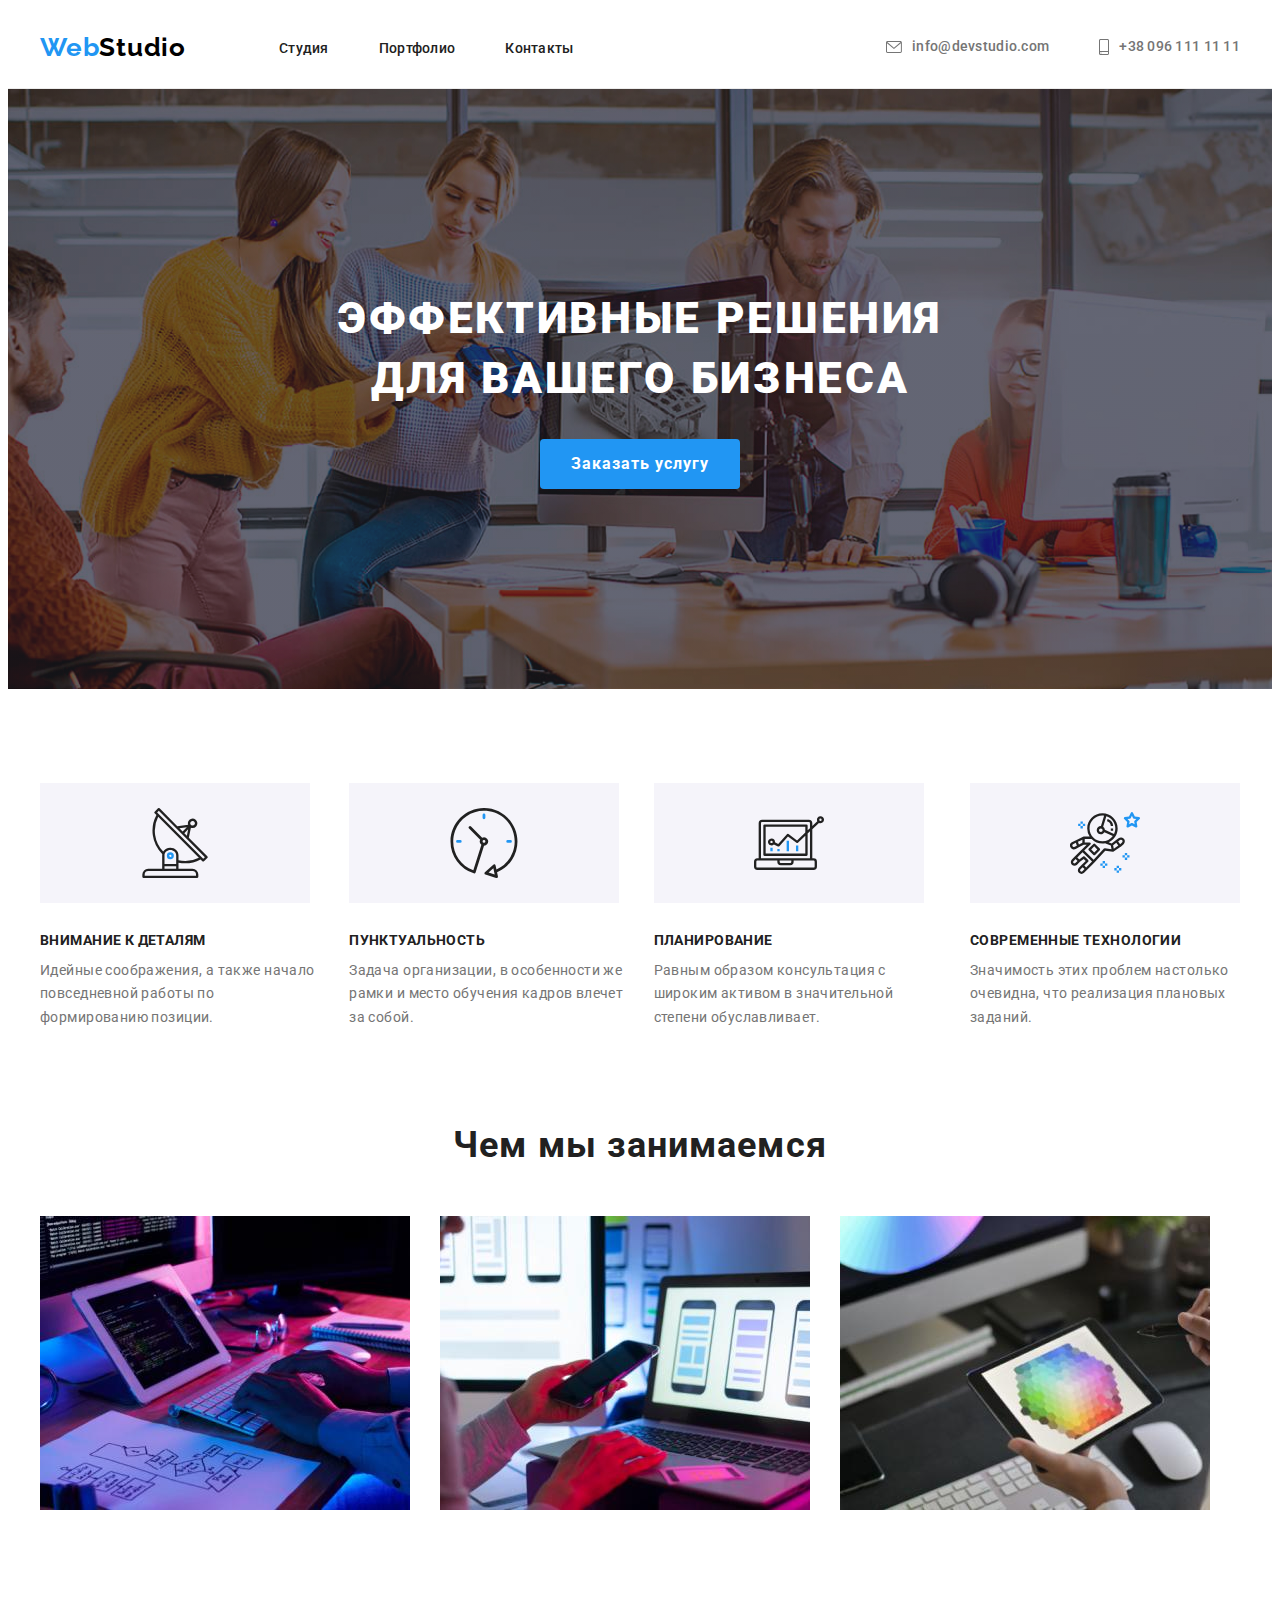
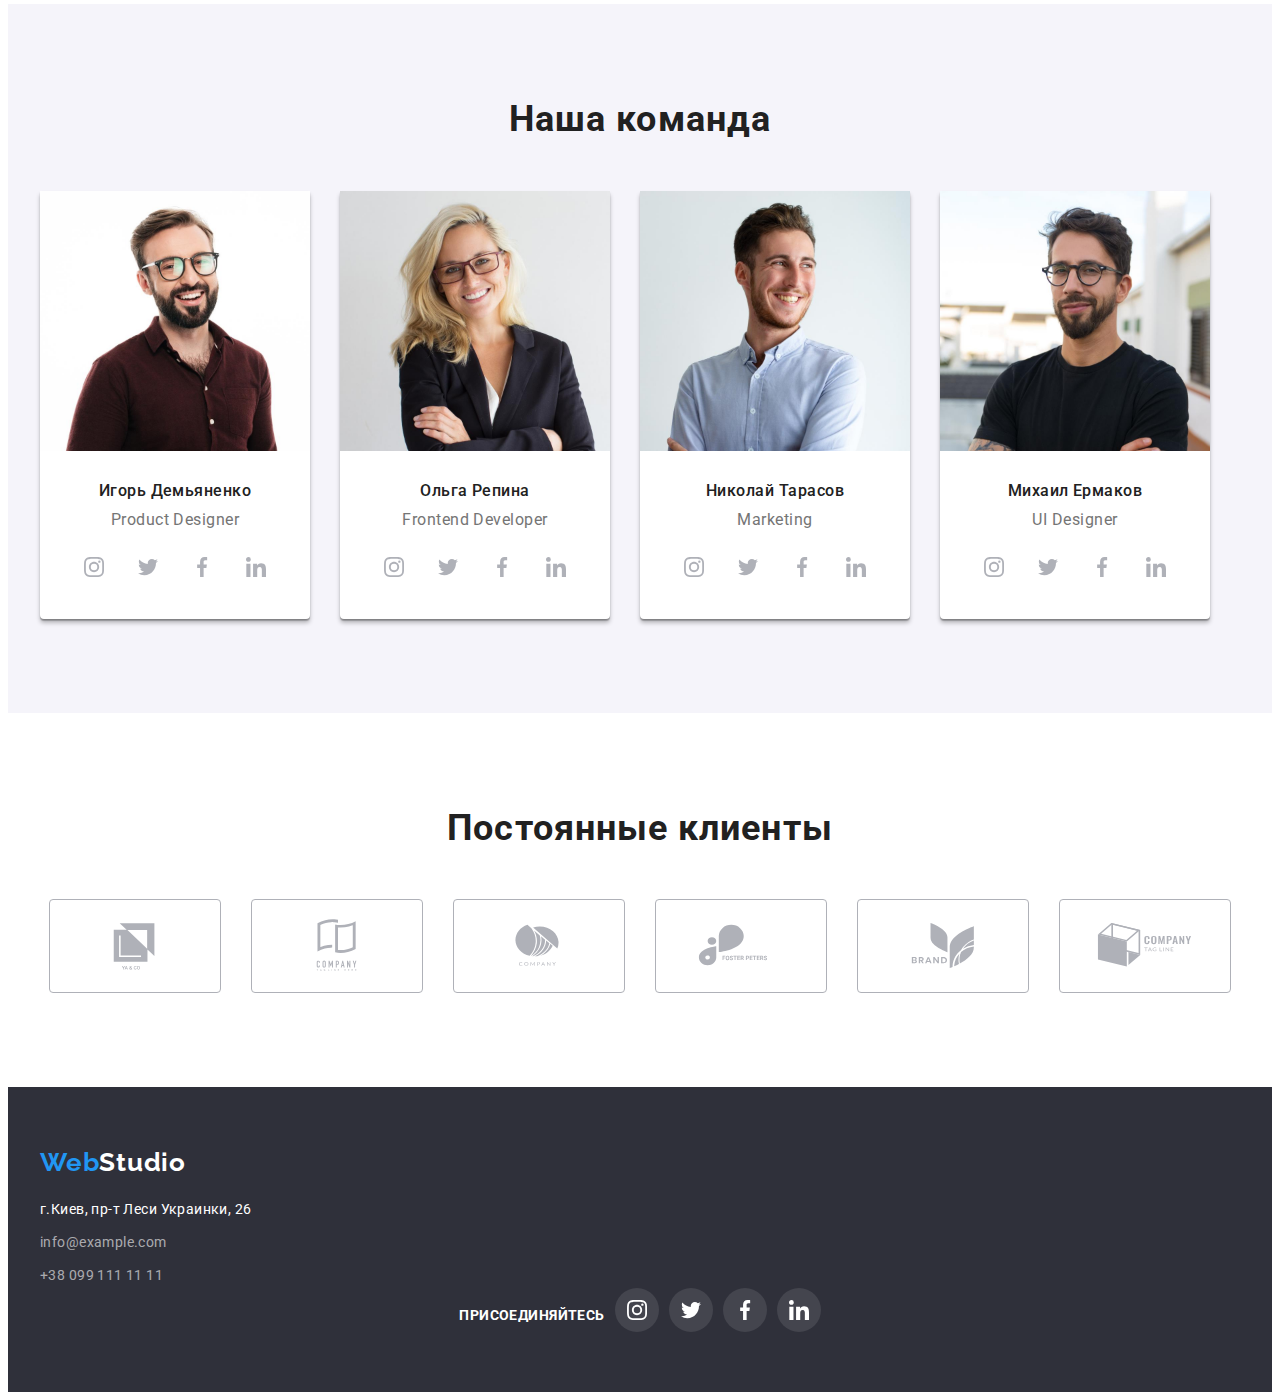
==== commit afb2d1ff: "add" ====
--- a/index.html
+++ b/index.html
@@ -23,22 +23,20 @@
         </ul>
       </nav>
       <ul class="header-contacts list">
-        <li class="header-contacts-item">
+        <li class="header-contacts-item"><a href="mailto:info@devstudio.com" class="header-mail list">info@devstudio.com 
           <svg class="header-icon" width="16" height="12">
           <use href="./images/icons.svg#icon-envelope"></use>
           </svg>
-          <a href="mailto:info@devstudio.com" class="header-mail list">info@devstudio.com </a>
+          </a>
         </li>
-        <li class="header-contacts-item">
+        <li class="header-contacts-item"><a href="tel:+380961111111" class="header-tel list">+38 096 111 11 11 
           <svg class="header-icon" width="10" height="16">
           <use href="./images/icons.svg#icon-smartphone"></use>
           </svg>
-           
-            <a href="tel:+380961111111" class="header-tel list">+38 096 111 11 11 </a></li>
+           </a></li>
       </ul>
   </div>
     </header> 
-  
     <main>
       <section class="hero hero-bg">
         <div class="container hero-container">
--- a/css/style.css
+++ b/css/style.css
@@ -120,8 +120,8 @@
 }
 .header-contacts-item:not(:last-child){
 margin-right: 50px;
-
-}
+}
+
 .header-icon {
     display: flex;
     align-items: center;
@@ -140,6 +140,7 @@
 .header-mail{
     display: flex;
     align-items: center;
+    flex-direction:row-reverse;
     font-weight: 500;
     font-size: 14px;
     line-height: 1.14;
@@ -149,11 +150,14 @@
  }
 .header-mail:hover,
 .header-mail:focus {
-    color: var(--hover-color)}
+ color: var(--hover-color);
+ 
+}
 
 .header-tel{
     display: flex;
     align-items: center;
+    flex-direction: row-reverse;
     font-weight: 500;
     font-size: 14px;
     line-height: 1.14;
@@ -445,8 +449,6 @@
     max-width: 1600px;
     margin-left: auto;
     margin-right: auto;
-    
-    
 }
 .logo-footer{
     font-family: 'Raleway', sans-serif;
@@ -508,9 +510,12 @@
  
  
     .footer-connect-soc{
-    display: flex;
-    align-items: center;
-    gap: 10px;}
+    display:flex;
+    align-items: baseline;
+    justify-content: center;
+    gap: 10px;
+    
+}
 
   .footer-connect-text{
     font-family: Roboto, sans-serif;
@@ -520,9 +525,10 @@
     letter-spacing: 0.03em;
     text-transform: uppercase;
     color: #FFFFFF;
+    
+    
   }  
-    
-  .footer-connect-soc-link{
+   .footer-connect-soc-link{
     width: 44px;
     height: 44px;
     border-radius: 50%;
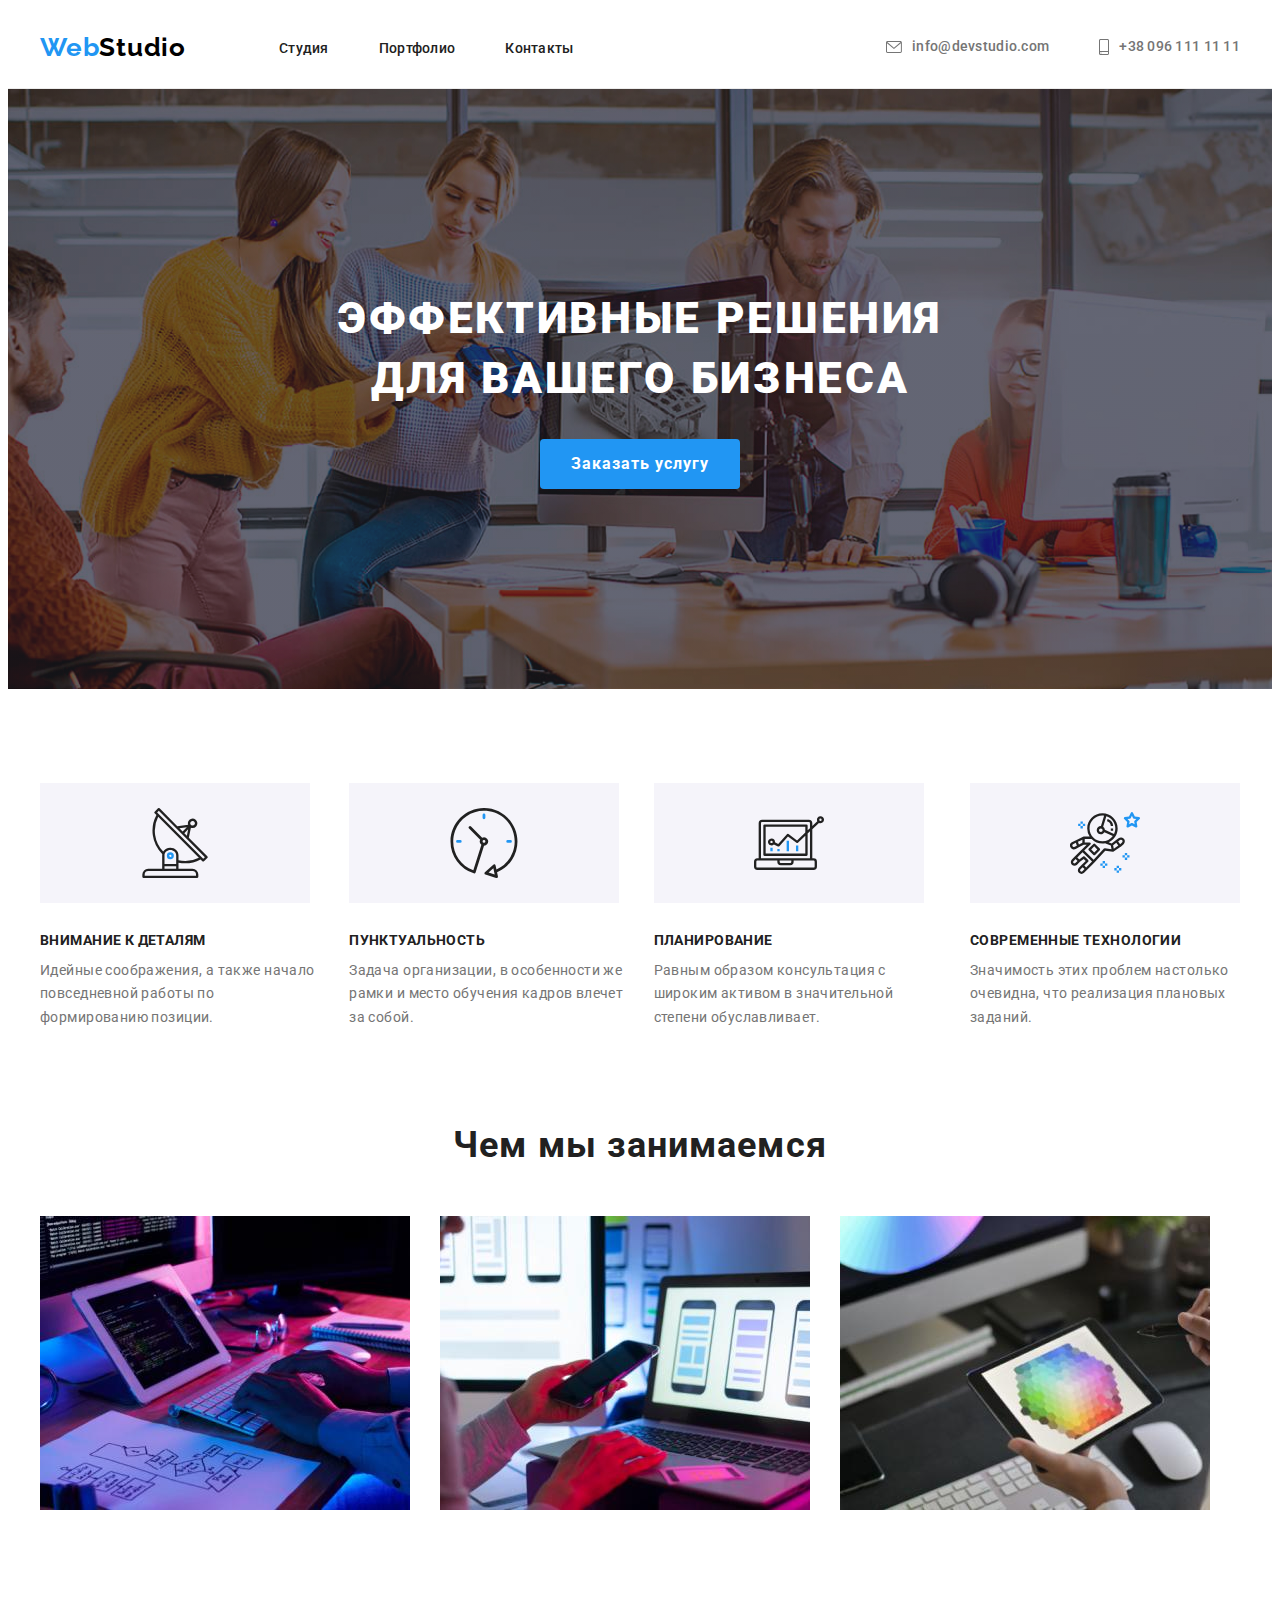
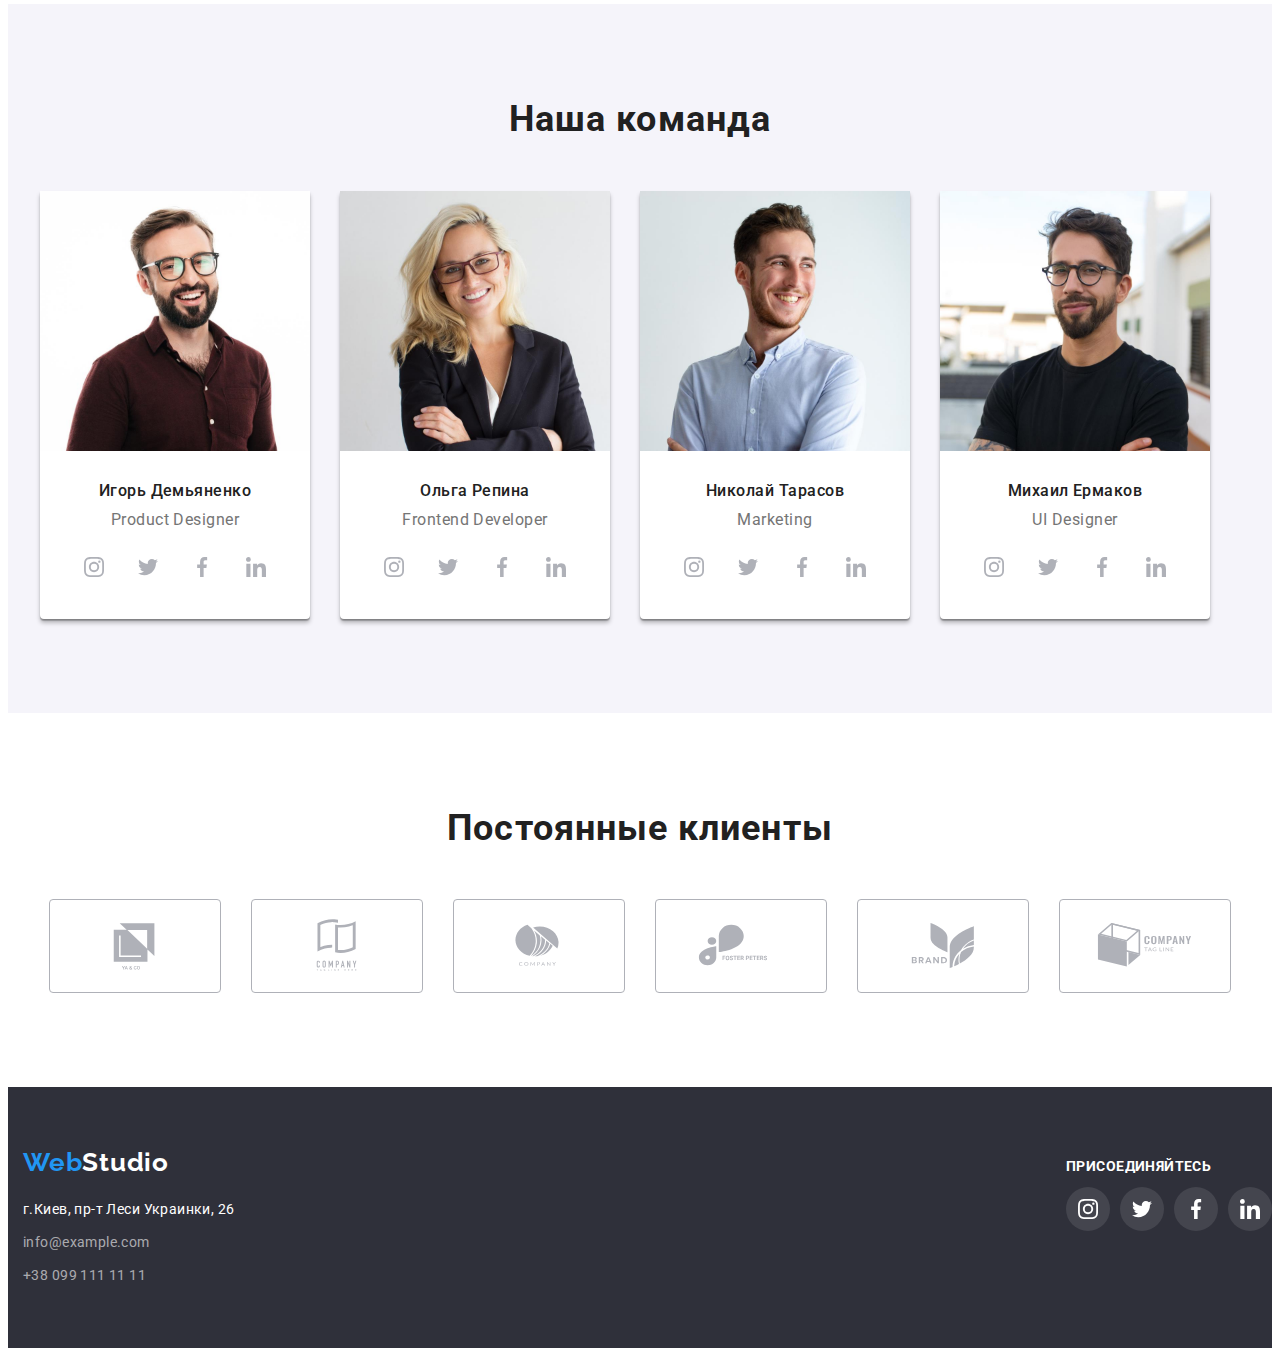
==== commit b7b718b4: "add" ====
--- a/index.html
+++ b/index.html
@@ -277,41 +277,48 @@
         <div class="container">
         <h2 class="clients-title">Постоянные клиенты</h2>
         <ul class="clients-list list">
-          <li class="clients-item">
+          <li class="clients-item"><a href="" class="clients-link">
            <svg class="client-soc-icon" width="106" height="60">
           <use href="./images/icons.svg#icon-Logo-1"></use>
                 </svg>
-          </li>
-          <li class="clients-item">
+              </a>
+          </li>
+          <li class="clients-item"><a href="" class="clients-link">
             <svg class="client-soc-icon" width="106" height="60">
                   <use href="./images/icons.svg#icon-Logo-2"></use>
                 </svg>
-          </li>
-          <li class="clients-item"><svg class="client-soc-icon" width="106" height="60">
+              </a>
+          </li>
+          <li class="clients-item"><a href="" class="clients-link">
+            <svg class="client-soc-icon" width="106" height="60">
                   <use href="./images/icons.svg#icon-Logo-3"></use>
-                </svg></li>
-<li class="clients-item">
+                </svg></a>
+              </li>
+<li class="clients-item"><a href="" class="clients-link">
               <svg class="client-soc-icon" width="106" height="60">
                   <use href="./images/icons.svg#icon-Logo-4"></use>
-                </svg>  
+                </svg> 
+              </a> 
 </li>
-<li class="clients-item">
+<li class="clients-item"><a href="" class="clients-link">
   <svg class="client-soc-icon" width="106" height="60">
                   <use href="./images/icons.svg#icon-Logo-5"></use>
                 </svg>
+              </a>
 </li>
-<li class="clients-item">
+<li class="clients-item"><a href="" class="clients-link">
 <svg class="client-soc-icon" width="106" height="60">
                   <use href="./images/icons.svg#icon-Logo-6"></use>
-                </svg>  
+                </svg></a>  
 </li>
         </ul>
         </div>
       </section>
     </main> 
     
-    <footer class="contact">
-      <div class="container contact-container">
+<footer class="contact">
+  <div class="footer-wrap"> 
+        <div class="container contact-container">
       <a class="logo-footer list" href ="/index.html" lang="en"><span class="logo-web">Web</span><span>Studio</span></a>
       <address class="contact-adress ">
         <ul class="contact-list list ">
@@ -328,31 +335,32 @@
         </ul>
       </address>
      </div>
-     <div class="container footer-connect">
+    <div class="footer-connect">
+      <h3 class="footer-connect-text">Присоединяйтесь</h3>
             <ul class="footer-connect-soc list">
-              <h3 class="footer-connect-text">Присоединяйтесь</h3>
+            <li class="footer-connect-soc-item"><a href="" class="footer-connect-soc-link link">
+                <svg class="footer-connect-soc-icon" width="20" height="20">
+                  <use href="./images/icons.svg#icon-instagram"></use>
+                </svg>
+              </a></li>
               <li class="footer-connect-soc-item"><a href="" class="footer-connect-soc-link link">
                 <svg class="footer-connect-soc-icon" width="20" height="20">
-                  <use href="./images/icons.svg#icon-instagram"></use>
+                  <use href="./images/icons.svg#icon-twitter"></use>
                 </svg>
               </a></li>
               <li class="footer-connect-soc-item"><a href="" class="footer-connect-soc-link link">
                 <svg class="footer-connect-soc-icon" width="20" height="20">
-                  <use href="./images/icons.svg#icon-twitter"></use>
+                  <use href="./images/icons.svg#icon-facebook"></use>
                 </svg>
               </a></li>
               <li class="footer-connect-soc-item"><a href="" class="footer-connect-soc-link link">
                 <svg class="footer-connect-soc-icon" width="20" height="20">
-                  <use href="./images/icons.svg#icon-facebook"></use>
-                </svg>
-              </a></li>
-              <li class="footer-connect-soc-item"><a href="" class="footer-connect-soc-link link">
-                <svg class="footer-connect-soc-icon" width="20" height="20">
                   <use href="./images/icons.svg#icon-linkedin"></use>
                 </svg>
               </a></li>
             </ul>
             </div>
+          </div>
     </footer>
   </body>
 </html>
--- a/css/style.css
+++ b/css/style.css
@@ -125,7 +125,7 @@
 .header-icon {
     display: flex;
     align-items: center;
-    fill: var(--secondary-text-color);
+    fill: currentColor;
     margin-right: 10px;
     
 }
@@ -256,6 +256,7 @@
     width: 270px;
     height: 120px;
     background-color: #F5F4FA;
+    margin-bottom:30px;
      
    }
    
@@ -268,7 +269,7 @@
     text-transform: uppercase;
     color:var(--first-text-color);
     margin-bottom: 10px;
-    margin-top: 30px;
+    
 }
 
 .description-text {
@@ -422,6 +423,17 @@
     border: 1px solid #AFB1B8;
     border-radius: 4px;
 }
+.clients-item:hover,
+.clients-item:focus{
+    border-color: var(--hover-color);
+    color:var(--hover-color)
+}
+
+.clients-link{
+    width: 170px;
+    height: 92px;
+    
+}            
 .client-soc-icon{
     display: flex;
     align-items: center;
@@ -435,6 +447,7 @@
     .client-soc-icon:focus {
     background-color:#FFFFFF ;
      fill: var(--hover-color);
+    
     }
 
 
@@ -449,7 +462,15 @@
     max-width: 1600px;
     margin-left: auto;
     margin-right: auto;
-}
+   } 
+.footer-wrap {
+   display: flex;
+    align-items: baseline;
+    justify-content: center;
+}   
+    
+    
+
 .logo-footer{
     font-family: 'Raleway', sans-serif;
     font-weight: 700;
@@ -507,17 +528,18 @@
       color: var(--hover-color)
 
   }
+  
+  
+    
  
- 
-    .footer-connect-soc{
+   .footer-connect-soc{
     display:flex;
+    gap: 10px;
+    margin-top: 20px;
     align-items: baseline;
-    justify-content: center;
-    gap: 10px;
-    
-}
-
-  .footer-connect-text{
+
+}    
+    .footer-connect-text{
     font-family: Roboto, sans-serif;
     font-weight: 700;
     font-size: 14px;
@@ -525,6 +547,9 @@
     letter-spacing: 0.03em;
     text-transform: uppercase;
     color: #FFFFFF;
+    
+
+    
     
     
   }  
@@ -537,6 +562,7 @@
     align-items: center;
     justify-content: center;
     fill: #FFFFFF;
+    
 }
 .footer-connect-soc-link:hover,
 .footer-connect-soc-link:focus {
@@ -593,17 +619,12 @@
     gap: 30px; 
     
     }
-    .portfolio-item{
-    width: 370px;
-    
-    }
-
-    .portfolio-item:hover,
-    .portfolio-item:focus {
-    border: 1px solid #EEEEEE;
-    box-shadow: 0px 1px 1px rgba(0, 0, 0, 0.12), 0px 4px 4px rgba(0, 0, 0, 0.06), 1px 4px 6px rgba(0, 0, 0, 0.16);
-    }
-    
+    .portfolio-link:hover,
+    .portfolio-link:focus
+     {
+        
+     box-shadow: 0px 1px 1px rgba(0, 0, 0, 0.12), 0px 4px 4px rgba(0, 0, 0, 0.06), 1px 4px 6px rgba(0, 0, 0, 0.16);
+     }
 
     .portfolio-title {
      font-weight: 700;
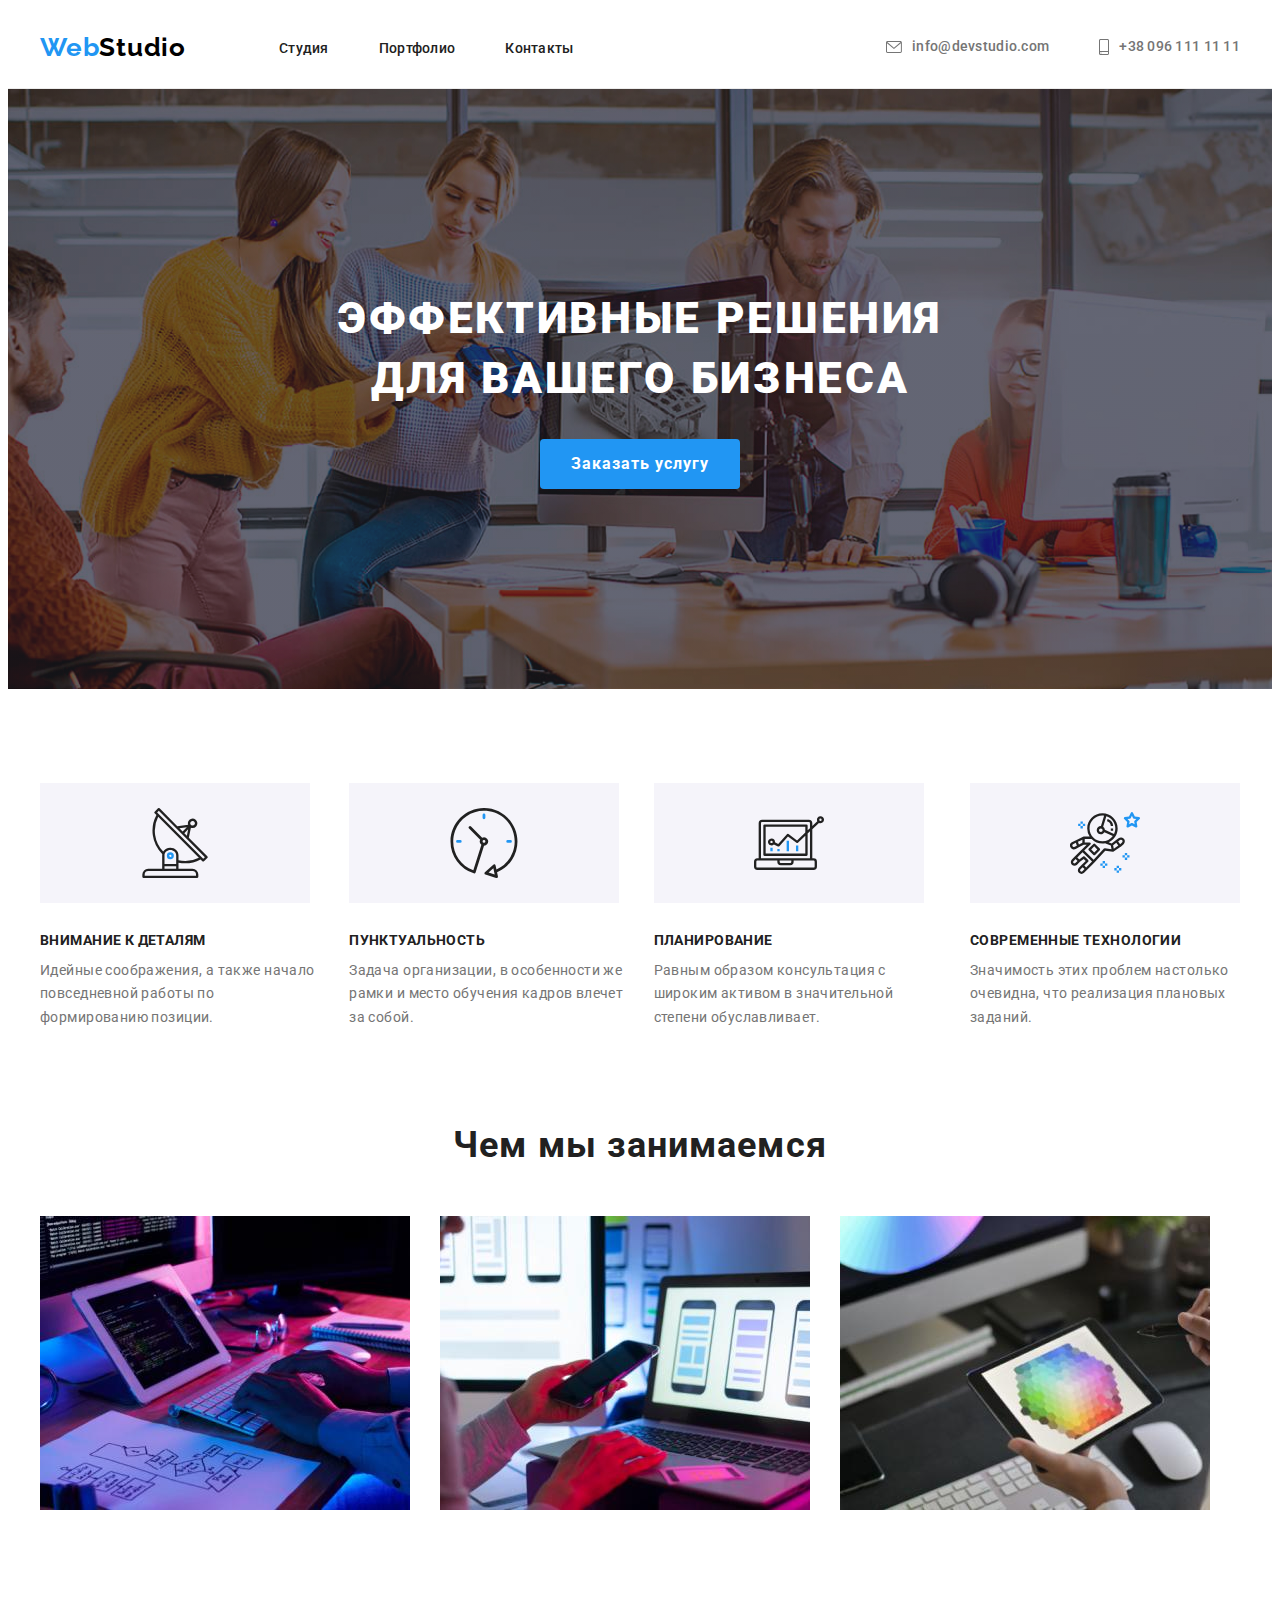
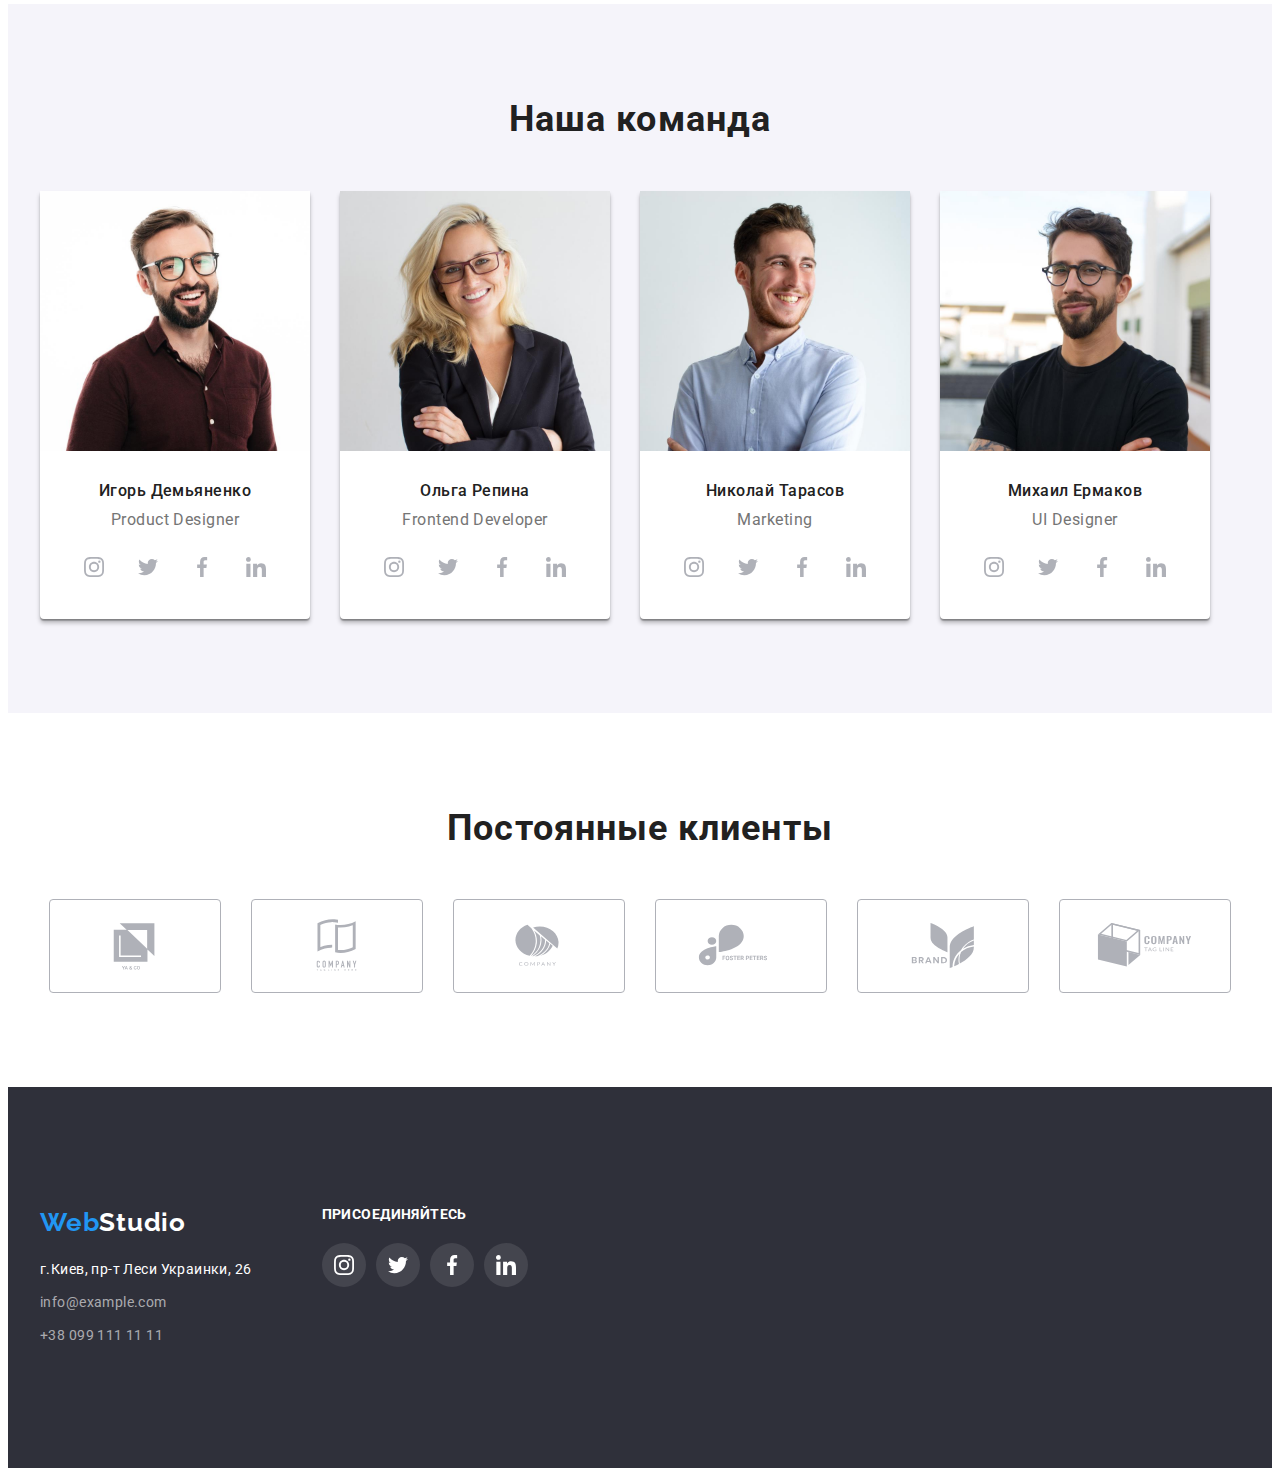
==== commit ed47f731: "add" ====
--- a/index.html
+++ b/index.html
@@ -315,10 +315,9 @@
         </div>
       </section>
     </main> 
-    
-<footer class="contact">
-  <div class="footer-wrap"> 
-        <div class="container contact-container">
+    <footer class="contact">
+  <div class="contact container"> 
+        <div>
       <a class="logo-footer list" href ="/index.html" lang="en"><span class="logo-web">Web</span><span>Studio</span></a>
       <address class="contact-adress ">
         <ul class="contact-list list ">
--- a/css/style.css
+++ b/css/style.css
@@ -394,9 +394,9 @@
 
 .clients {
      max-width: 1600px;
-    
     margin-left: auto;
     margin-right: auto;
+    
    
 }
 .clients-title{
@@ -414,39 +414,35 @@
     display: flex;
     justify-content: center;
     gap: 30px;
-    
-    }
-.clients-item{
-    display: block;
+}
+
+
+.clients-link{
+    width: 170px;
+    height: 92px;
     align-items: center;
     justify-content: center;
     border: 1px solid #AFB1B8;
     border-radius: 4px;
-}
-.clients-item:hover,
-.clients-item:focus{
-    border-color: var(--hover-color);
-    color:var(--hover-color)
-}
-
-.clients-link{
-    width: 170px;
-    height: 92px;
-    
-}            
+    display: flex;
+    
+}   
+
+.clients-link:hover,
+.clients-link:focus{
+    
+border-color: var(--hover-color);
+fill: var(--hover-color);
+
+}
+
 .client-soc-icon{
-    display: flex;
-    align-items: center;
-    justify-content: center;
-    background-color: #FFFFFF;
-    fill: #AFB1B8;
-     margin: 16px 32px;
-    }    
+   fill: #AFB1B8;
+}    
         
-    .client-soc-icon:hover,
-    .client-soc-icon:focus {
-    background-color:#FFFFFF ;
-     fill: var(--hover-color);
+.client-soc-icon:hover,
+.client-soc-icon:focus {
+    fill: var(--hover-color);
     
     }
 
@@ -463,15 +459,10 @@
     margin-left: auto;
     margin-right: auto;
    } 
-.footer-wrap {
+.contact.container {
    display: flex;
-    align-items: baseline;
-    justify-content: center;
 }   
-    
-    
-
-.logo-footer{
+ .logo-footer{
     font-family: 'Raleway', sans-serif;
     font-weight: 700;
     font-size: 26px;
@@ -481,7 +472,10 @@
     margin-bottom: 20px;
     display: inline-block;
     
-}
+}   
+    
+
+
 .contact-item:not(:last-child){
     margin-bottom: 9px;
 }
@@ -529,13 +523,14 @@
 
   }
   
-  
+  .footer-connect{
+    margin-left: 70px;
+  }
     
  
    .footer-connect-soc{
     display:flex;
     gap: 10px;
-    margin-top: 20px;
     align-items: baseline;
 
 }    
@@ -543,16 +538,13 @@
     font-family: Roboto, sans-serif;
     font-weight: 700;
     font-size: 14px;
-    line-height: 1.14px;
+    line-height: 1.14;
     letter-spacing: 0.03em;
     text-transform: uppercase;
     color: #FFFFFF;
-    
-
-    
-    
-    
-  }  
+    margin-bottom: 20px;
+
+}  
    .footer-connect-soc-link{
     width: 44px;
     height: 44px;
@@ -568,24 +560,16 @@
 .footer-connect-soc-link:focus {
     background-color: var(--hover-color);
     fill: #FFFFFF
-  
-
-  
-    
-
-
-
-}
-
-    
-    /*-----------------PORTFOLIO---------*/
+  }
+
+     /*-----------------PORTFOLIO---------*/
     
   .button-list{
-        display: flex;
-        flex-wrap: wrap;
-        gap: 8px;
-        justify-content: center;
-        margin-bottom: 50px;
+    display: flex;
+    flex-wrap: wrap;
+    gap: 8px;
+    justify-content: center;
+    margin-bottom: 50px;
     }
    
    .button-link {
@@ -617,13 +601,15 @@
     display: flex;
     flex-wrap:wrap;
     gap: 30px; 
-    
-    }
+
+}
+.portfolio-link{
+    display: block;
+}
     .portfolio-link:hover,
     .portfolio-link:focus
      {
-        
-     box-shadow: 0px 1px 1px rgba(0, 0, 0, 0.12), 0px 4px 4px rgba(0, 0, 0, 0.06), 1px 4px 6px rgba(0, 0, 0, 0.16);
+        box-shadow: 0px 1px 1px rgba(0, 0, 0, 0.12), 0px 4px 4px rgba(0, 0, 0, 0.06), 1px 4px 6px rgba(0, 0, 0, 0.16);
      }
 
     .portfolio-title {
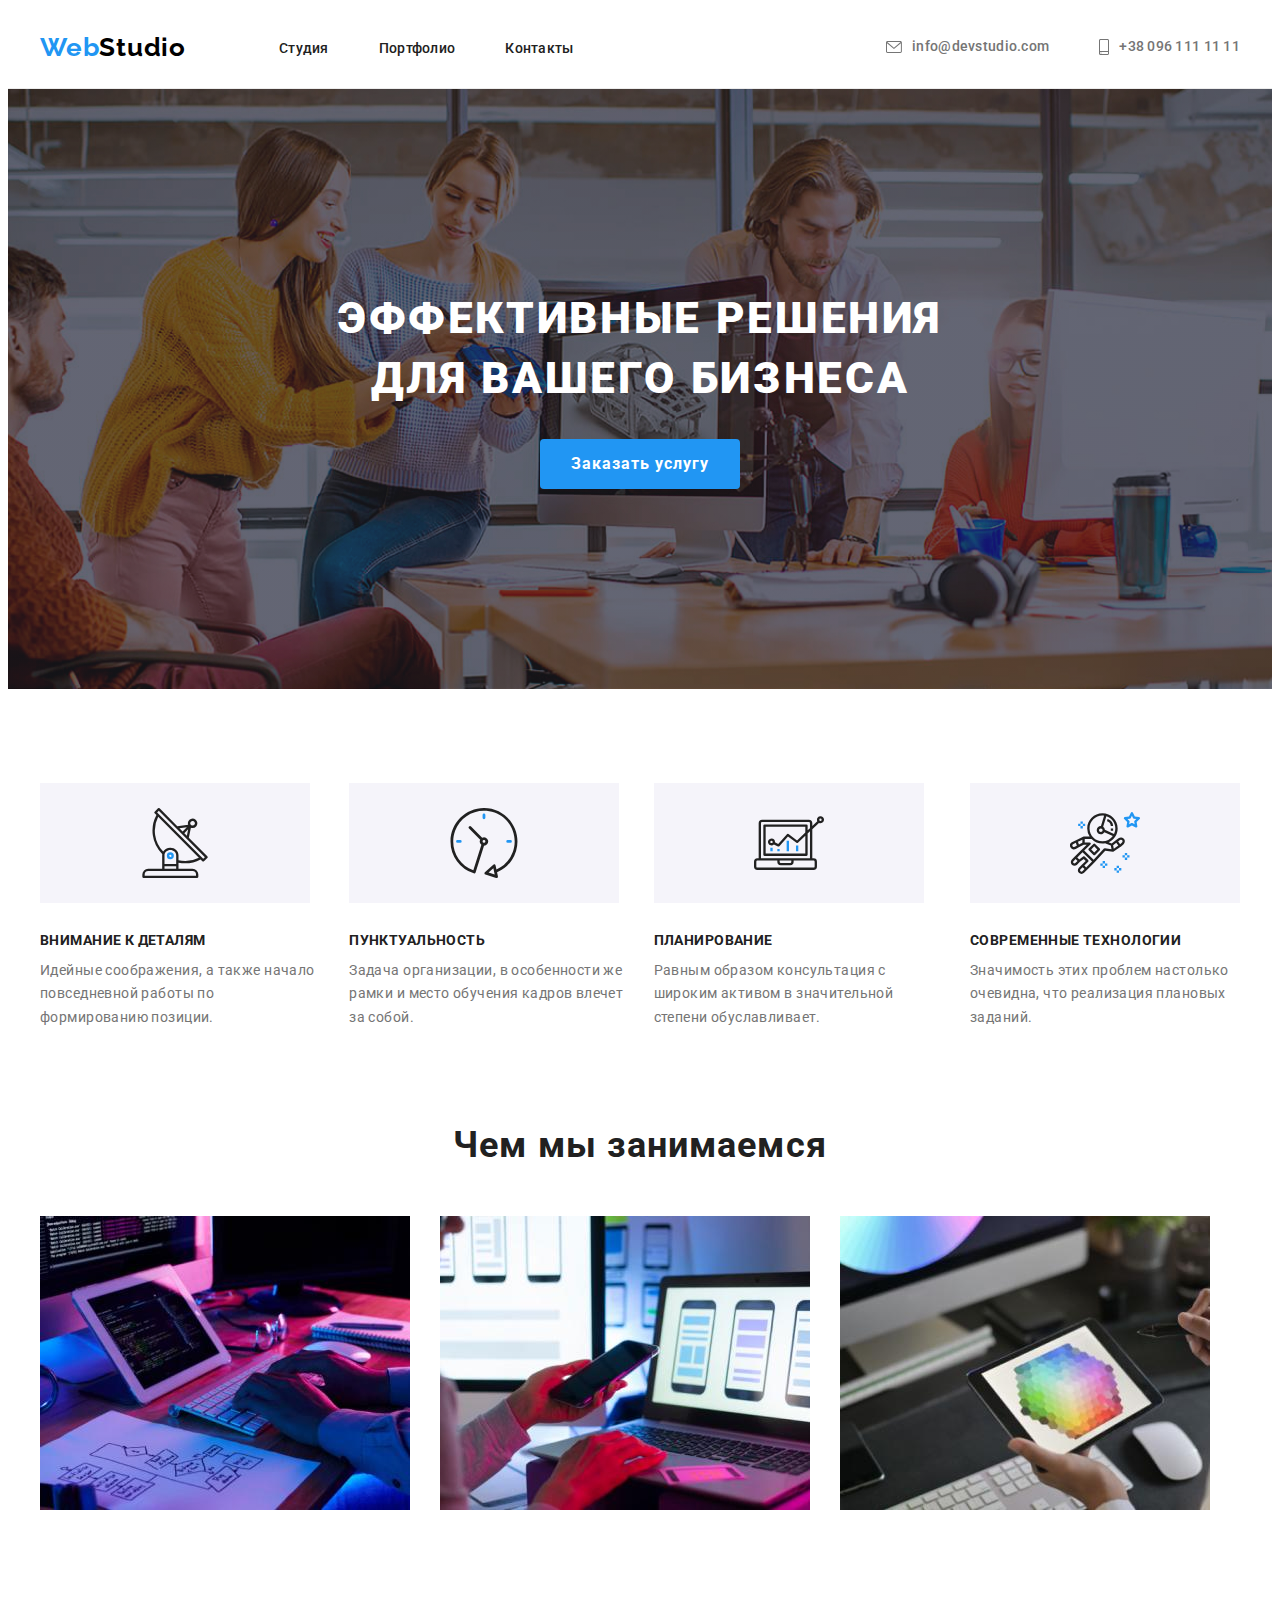
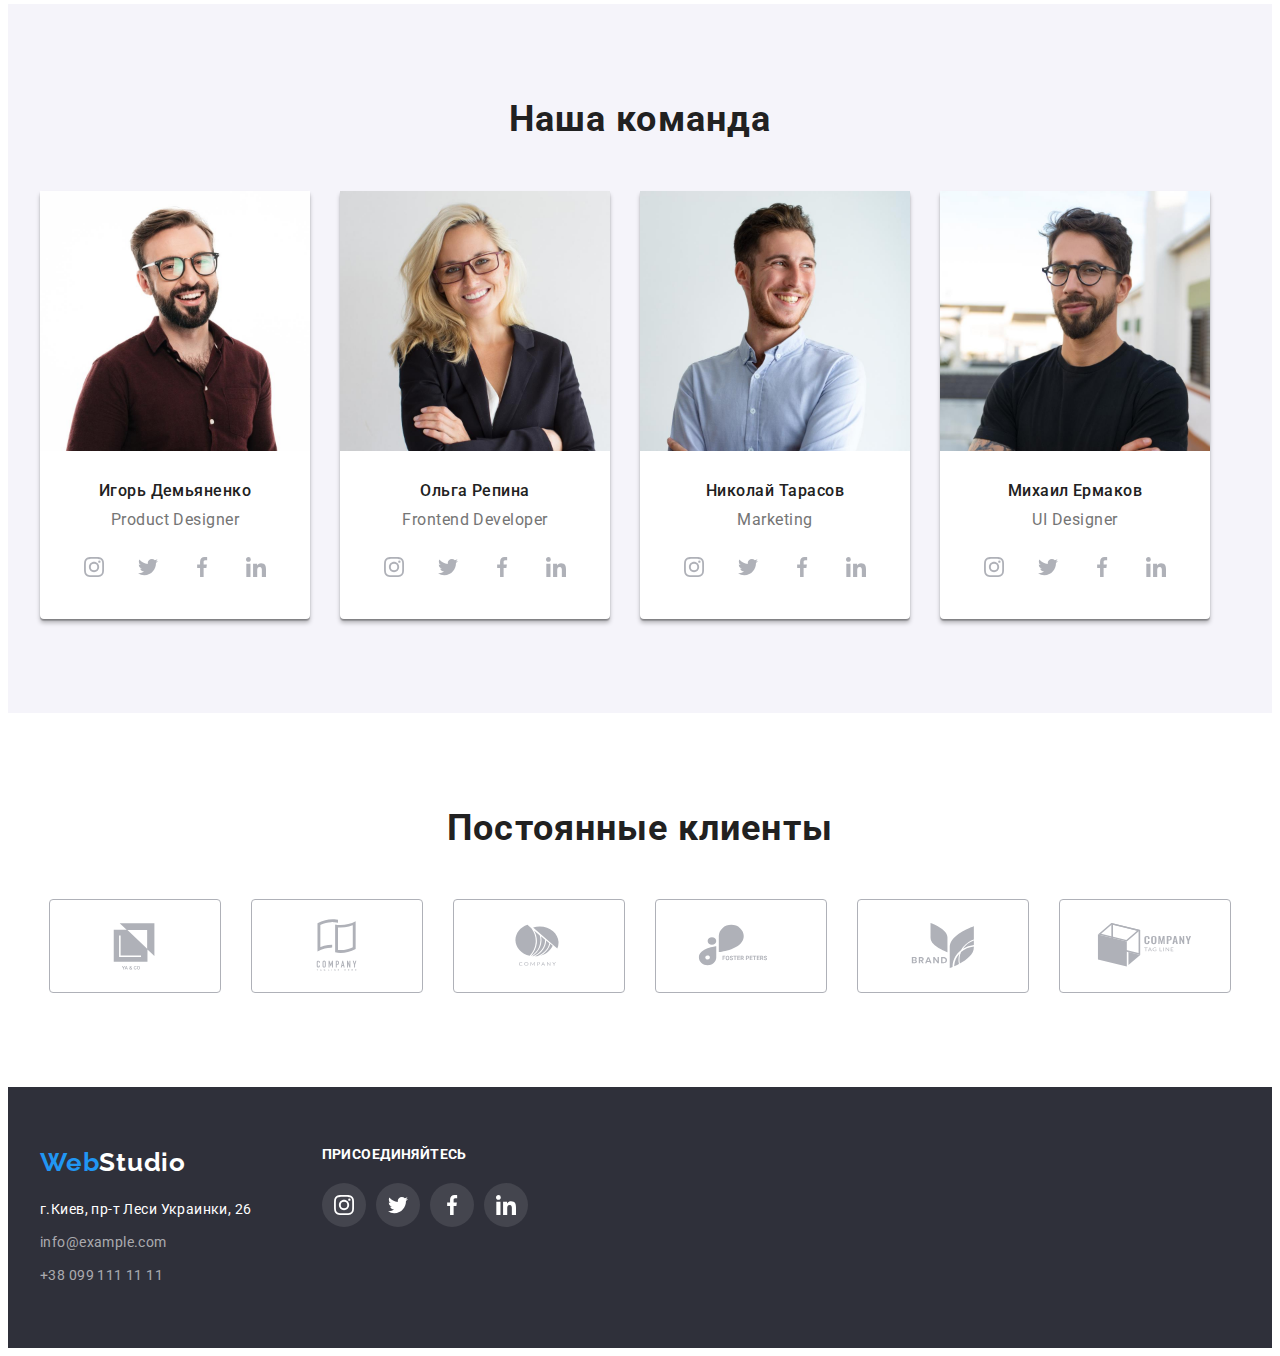
==== commit 95b19449: "add" ====
--- a/index.html
+++ b/index.html
@@ -315,7 +315,7 @@
         </div>
       </section>
     </main> 
-    <footer class="contact">
+    <footer class="footer-contact">
   <div class="contact container"> 
         <div>
       <a class="logo-footer list" href ="/index.html" lang="en"><span class="logo-web">Web</span><span>Studio</span></a>
--- a/css/style.css
+++ b/css/style.css
@@ -425,33 +425,23 @@
     border: 1px solid #AFB1B8;
     border-radius: 4px;
     display: flex;
+    fill:#AFB1B8;
     
 }   
 
 .clients-link:hover,
 .clients-link:focus{
-    
 border-color: var(--hover-color);
 fill: var(--hover-color);
-
-}
-
-.client-soc-icon{
-   fill: #AFB1B8;
-}    
+}
+
+
+
         
-.client-soc-icon:hover,
-.client-soc-icon:focus {
-    fill: var(--hover-color);
-    
-    }
-
-
-
 
 /*---------------FOOTER--------*/
 
-.contact{
+.footer-contact{
     background-color: #2F303A;
     padding-top: 60px;
     padding-bottom: 60px;
@@ -461,6 +451,7 @@
    } 
 .contact.container {
    display: flex;
+   
 }   
  .logo-footer{
     font-family: 'Raleway', sans-serif;
@@ -559,7 +550,7 @@
 .footer-connect-soc-link:hover,
 .footer-connect-soc-link:focus {
     background-color: var(--hover-color);
-    fill: #FFFFFF
+   
   }
 
      /*-----------------PORTFOLIO---------*/
